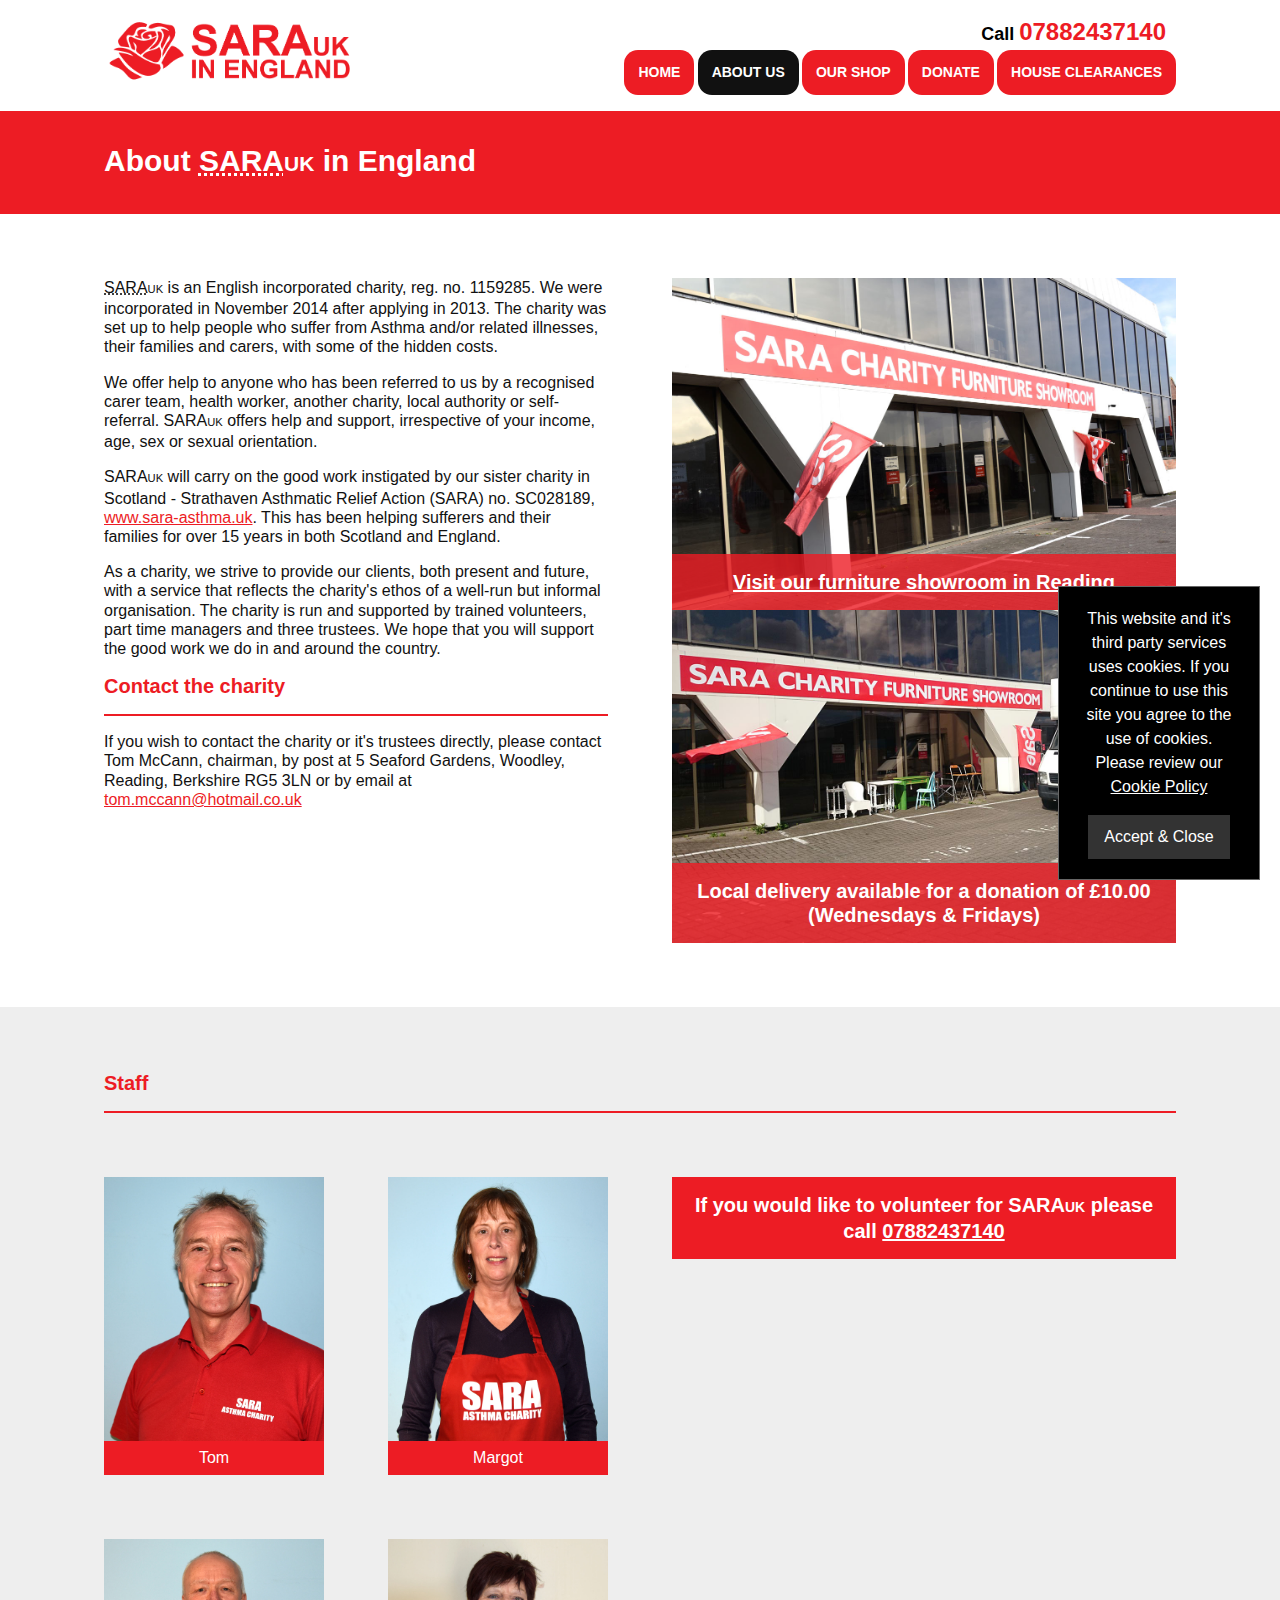
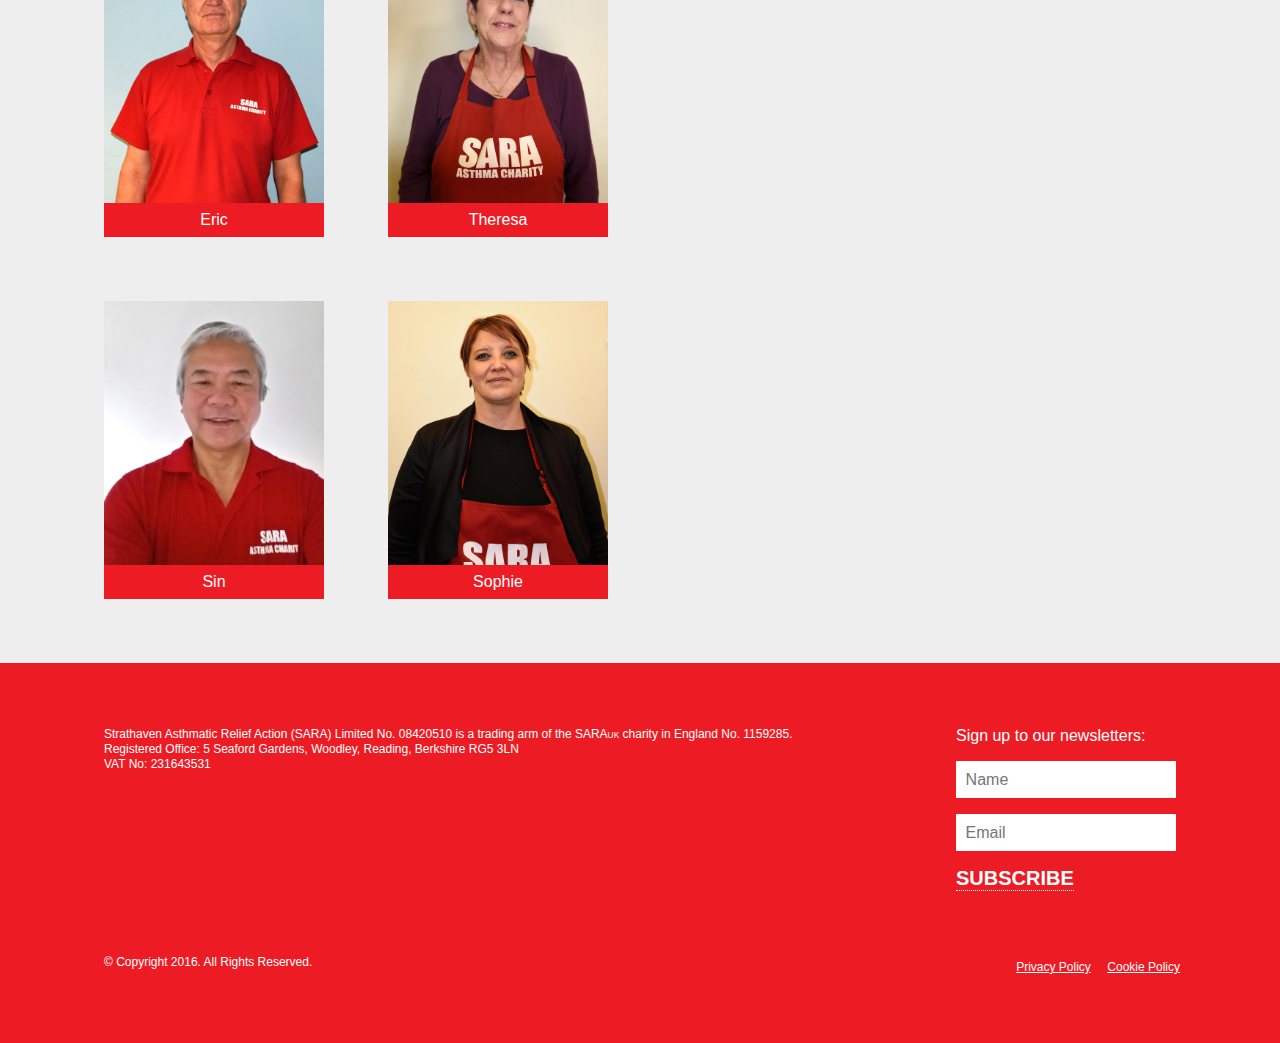
==== about-us.html @ bcd00500 "Adding old version of site" ====
<!DOCTYPE html>
<html lang="en-GB">
  <head>
    <meta charset="utf-8">
    <title>Helping Asthma sufferers and their families for over 15 years </title>
    <meta name="description" content="Visit our charity showroom in Reading. Contact Sara UK in England on 07882437140."/>
    <meta http-equiv="X-UA-Compatible" content="IE=edge,chrome=1">
    <meta name="viewport" content="width=device-width, initial-scale=1.0, maximum-scale=1.0, user-scalable=no">
    <meta name="mobile-web-app-capable" content="yes"><!--[if lte IE 9]><meta http-equiv="refresh" content="0;url=/error/upgradebrowser/"><![endif]-->
    <link rel="icon" href="/sources/images/sara-uk-in-england-favicon.ico">
    <link rel="shortcut" href="/sources/images//sources/images/sara-uk-england-icon-57x57.png">
    <link rel="apple-touch-icon-precomposed" sizes="114x114" href="/sources/images/sara-uk-england-icon-114x114.png">
    <link rel="apple-touch-icon-precomposed" sizes="72x72" href="/sources/images/sara-uk-england-icon-72x72.png">
    <link rel="apple-touch-icon-precomposed" href="/sources/images/sara-uk-england-icon-57x57.png">
    <link rel="stylesheet" href="/sources/css/styles.min.css">
  </head>
  <body id="about-us" class="horizontal fixed">
    <div id="detectDevice" hidden></div>
    <div id="cookieNotice"></div>
    <div id="hamburgerNavDimmer"></div>
    <div id="hamburgerNav">
      <nav>
        <ul>
          <li class="first"><a href="/" title="Home page">Home</a></li>
          <li><a href="/about-us.html" title="About Us page">About Us</a></li>
          <li><a href="/our-shop.html" title="Our Shop page">Our Shop</a></li>
          <li><a href="/donate.html" title="Donate page">Donate</a></li>
          <li><a href="/house-clearances.html" title="House Clearances page">House Clearances</a></li>
        </ul>
      </nav>
    </div>
    <div id="body">
      <div id="pageHeader" class="row">
        <header class="contain">
          <div id="logo" class="column margin-0 s-span-6 m-span-4 l-span-3 xl-span-3">
            <div class="content"><a href="/" title="Home page"><img src="/sources/images/sara-uk-england-logo.png" width="300" alt="SARA UK in England Logo"></a></div>
          </div>
          <div class="column margin-0 s-span-6 m-span-8 l-span-9 xl-span-9">
            <div class="content">
              <div id="contact">
                <div id="hamburger" class="icon s-show m-show l-hide xl-hide"></div><a id="tel" href="tel:+447882437140" onclick="ga('send', 'event', 'Click', Contact', 'Telephone', 'Header Icon');" title="Call 07882437140" class="icon s-show m-hide l-hide xl-hide"></a><span class="s-hide m-show l-show xl-show">Call <a href="tel:+447882437140" onclick="ga('send', 'event', 'Click', 'Contact', 'Telephone', 'Header Text');" title="Call 07882437140">07882437140</a></span>
              </div>
              <div id="mainNav" class="s-hide m-hide l-show xl-show">
                <div class="nav">
                  <ul>
                    <li class="first"><a href="/" title="Home page">Home</a></li>
                    <li><a href="/about-us.html" title="About Us page">About Us</a></li>
                    <li><a href="/our-shop.html" title="Our Shop page">Our Shop</a></li>
                    <li><a href="/donate.html" title="Donate page">Donate</a></li>
                    <li><a href="/house-clearances.html" title="House Clearances page">House Clearances</a></li>
                  </ul>
                </div>
              </div>
            </div>
          </div>
        </header>
      </div>
      <div id="page">
        <main>
          <div id="banner" class="row">
            <div class="contain">
              <div class="column margin-0">
                <div class="content">
                  <h1>About <abbr title="Strathaven Asthmatic Relief Action">SARA</abbr><span class="uk">UK</span> in England</h1>
                </div>
              </div>
            </div>
          </div>
          <div id="about" class="row">
            <div class="contain">
              <div class="column m-span-6 l-span-6 xl-span-6">
                <div class="content">
                  <p><abbr title="Strathaven Asthmatic Relief Action">SARA</abbr><span class="uk">UK</span> is an English incorporated charity, reg. no. 1159285. We were incorporated in November 2014 after applying in 2013. The charity was set up to help people who suffer from Asthma and/or related illnesses, their families and carers, with some of the hidden costs.
                    
                  </p>
                  <p>We offer help to anyone who has been referred to us by a recognised carer team, health worker, another charity, local authority or self-referral. SARA<span class="uk">UK</span> offers help and support, irrespective of your income, age, sex or sexual orientation. </p>
                  <p>SARA<span class="uk">UK</span> will carry on the good work instigated by our sister charity in Scotland - Strathaven Asthmatic Relief Action (SARA) no. SC028189, <a href="http://www.sara-asthma.uk/" onclick="ga('send', 'event', 'Click', 'Outbound', 'sara-asthma.uk');" title="Visit www.sara-asthma.uk" target="_blank">www.sara-asthma.uk</a>. This has been helping sufferers and their families for over 15 years in both Scotland and England.</p>
                  <p>As a charity, we strive to provide our clients, both present and future, with a service that reflects the charity's ethos of a well-run but informal organisation. The charity is run and supported by trained volunteers, part time managers and three trustees. We hope that you will support the good work we do in and around the country.</p>
                  <div class="margin-top">
                    <h2 class="h1">Contact the charity</h2>
                    <p>If you wish to contact the charity or it's trustees directly, please contact Tom McCann, chairman, by post at 5 Seaford Gardens, Woodley, Reading, Berkshire RG5 3LN or by email at <a href="mailto:tom.mccann@hotmail.co.uk" onclick="ga('send', 'event', 'Click', 'Contact', 'Email', 'About Us page');" title="Email tom.mccann@hotmail.co.uk">tom.mccann@hotmail.co.uk</a>
                      
                    </p>
                  </div>
                </div>
              </div>
              <div class="column m-span-6 l-span-6 xl-span-6">
                <div class="content">
                  <aside>
                    <div class="aspect-ratio-6x4"><img src="/sources/images/front-of-bennet-road-furniture-showroom.jpg" alt="Front of Bennet Road Furniture Showroom">
                      <div class="box overlay-bottom">
                        <h1 class="center"><a href="/our-shop.html#bennet-road" title="Bennet Road Furniture Showroom">Visit our furniture showroom in Reading</a></h1>
                      </div>
                    </div>
                  </aside>
                  <aside>
                    <div class="aspect-ratio-6x4"><img src="/sources/images/van.jpg" alt="SARA Delivery Van">
                      <div class="box overlay-bottom">
                        <h1 class="center">Local delivery available for a donation of £10.00 (Wednesdays &amp; Fridays)</h1>
                      </div>
                    </div>
                  </aside>
                </div>
              </div>
            </div>
          </div>
          <section>
            <div id="staff" class="row">
              <div class="contain">
                <div class="column">
                  <div class="content">
                    <h1>Staff</h1>
                  </div>
                </div>
                <div class="column m-span-6 l-span-6 xl-span-6 margin-0">
                  <div class="column m-span-6 l-span-6 xl-span-6">
                    <div class="content">
                      <figure><img src="/sources/images/tom.jpg" alt="Tom">
                        <figcaption>Tom</figcaption>
                      </figure>
                    </div>
                  </div>
                  <div class="column m-span-6 l-span-6 xl-span-6">
                    <div class="content">
                      <figure><img src="/sources/images/margot.jpg" alt="Margot">
                        <figcaption>Margot</figcaption>
                      </figure>
                    </div>
                  </div>
                  <div class="column m-span-6 l-span-6 xl-span-6">
                    <div class="content">
                      <figure><img src="/sources/images/eric.jpg" alt="Eric">
                        <figcaption>Eric</figcaption>
                      </figure>
                    </div>
                  </div>
                  <div class="column m-span-6 l-span-6 xl-span-6">
                    <div class="content">
                      <figure><img src="/sources/images/theresa.jpg" alt="Theresa">
                        <figcaption>Theresa</figcaption>
                      </figure>
                    </div>
                  </div>
                  <div class="column m-span-6 l-span-6 xl-span-6">
                    <div class="content">
                      <figure><img src="/sources/images/sin.jpg" alt="Sin">
                        <figcaption>Sin</figcaption>
                      </figure>
                    </div>
                  </div>
                  <div class="column m-span-6 l-span-6 xl-span-6">
                    <div class="content">
                      <figure><img src="/sources/images/sophie.jpg" alt="Sophie">
                        <figcaption>Sophie</figcaption>
                      </figure>
                    </div>
                  </div>
                </div>
                <div class="column m-span-6 l-span-6 xl-span-6 margin-0">
                  <div class="column">
                    <div class="content">
                      <aside class="box">
                        <h1 class="center">If you would like to volunteer for SARA<span class="uk">UK</span>  please call <a href="tel:+447882437140" onclick="ga('send', 'event', 'Click', 'Contact', 'Telephone', 'About Us page');" title="Call 07882437140">07882437140</a></h1>
                      </aside>
                    </div>
                  </div>
                </div>
              </div>
            </div>
          </section>
        </main>
      </div>
      <div id="pageFooter" class="row">
        <footer class="contain">
          <div id="company" class="column m-span-6 l-span-6 xl-span-9">
            <div class="content"><span class="p">Strathaven Asthmatic Relief Action (SARA) Limited No. 08420510 is a trading arm of the SARA<span class="uk">UK</span> charity in England No. 1159285. <br>Registered Office: 5 Seaford Gardens, Woodley, Reading, Berkshire RG5 3LN <br>VAT No: 231643531</span></div>
          </div>
          <div id="newsletter" class="column m-span-6 l-span-6 xl-span-3">
            <div class="content"><span class="heading">Sign up to our newsletters:</span>
              <form action="http://email-campaigns.joontide.com/t/i/s/kugir/" method="post" id="subForm">
                <input id="fieldName" name="cm-name" type="text" placeholder="Name">
                <input id="fieldEmail" name="cm-kugir-kugir" type="email" placeholder="Email" required>
                <button type="submit">Subscribe</button>
              </form>
            </div>
          </div>
          <div id="copyright" class="column m-span-6 l-span-6 xl-span-6">
            <div class="content">
              <p>&copy; Copyright 2016. All Rights Reserved.</p>
            </div>
          </div>
          <div id="terms" class="column m-span-6 l-span-6 xl-span-6">
            <div class="content">
              <ul class="inline-list">
                <li class="first"><a href="//www.iubenda.com/privacy-policy/7827876" onclick="ga('send', 'event', 'Click', 'Legal', 'Privacy Policy');" title="Privacy Policy" class="iubenda-nostyle no-brand iubenda-embed">Privacy Policy</a></li>
                <li><a href="//www.iubenda.com/privacy-policy/7827876/cookie-policy" onclick="ga('send', 'event', 'Click', 'Legal', 'Cookie Policy');" title="Cookie Policy" class="iubenda-nostyle no-brand iubenda-embed">Cookie Policy</a></li>
              </ul>
            </div>
          </div>
        </footer>
      </div>
    </div>
    <script>
      (function(i,s,o,g,r,a,m){i['GoogleAnalyticsObject']=r;i[r]=i[r]||function(){
      (i[r].q=i[r].q||[]).push(arguments)},i[r].l=1*new Date();a=s.createElement(o),
      m=s.getElementsByTagName(o)[0];a.async=1;a.src=g;m.parentNode.insertBefore(a,m)
      })(window,document,'script','//www.google-analytics.com/analytics.js','ga');
      
      ga('create', 'UA-75990628-1', 'auto');
      ga('send', 'pageview');
    </script>
    <script>
      var ppid = 7827876; (function (w,d) {var loader = function () {var s = d.createElement("script"), tag = d.getElementsByTagName("script")[0]; s.src = "//cdn.iubenda.com/iubenda.js"; tag.parentNode.insertBefore(s,tag);}; if(w.addEventListener){w.addEventListener("load", loader, false);}else if(w.attachEvent){w.attachEvent("onload", loader);}else{w.onload = loader;}})(window, document);
      
    </script>
    <script async src="/sources/js/core.min.js"></script>
  </body>
</html>
---- sources/css/styles.min.css ----
article,aside,details,figcaption,figure,footer,form,header,hgroup,img,main,nav,section,summary{display:block}a{display:inline-block}a img{border:0}figure{margin:0}img{height:auto;margin:0 auto;max-width:100%;-ms-interpolation-mode:bicubic}nav,.nav{box-sizing:border-box;-moz-box-sizing:border-box;-webkit-box-sizing:border-box}nav ul,.nav ul{list-style:none;margin:0;padding:0}nav a,.nav a{display:block;user-select:none;-o-user-select:none;-ms-user-select:none;-moz-user-select:none;-webkit-user-select:none}nav a::selection,nav a::-moz-selection,.nav a::selection,.nav a::-moz-selection{background:transparent}video{display:none}html{font-size:14px;overflow-x:hidden;width:100%;text-size-adjust:100%;-moz-text-size-adjust:100%;-webkit-text-size-adjust:100%;zoom:1;-moz-zoom:1;-webkit-zoom:1}html.hamburger-active{overflow-y:hidden}body{width:100%;margin:0}#detectDevice{display:none;width:0}#cookieNotice{bottom:-100%;border:solid 1px #666;display:none;position:fixed;right:20px;width:160px;padding:20px;color:#FFF;text-align:center;background-color:#000;z-index:100000;transition:bottom .6s ease-in-out;-o-transition:bottom .6s ease-in-out;-moz-transition:bottom .6s ease-in-out;-webkit-transition:bottom .6s ease-in-out}#cookieNotice p{color:#fff;font-family:Arial,Helvetica Neue,Helvetica,sans-serif;font-size:1rem;line-height:1.5rem;margin:0;padding:0}#cookieNotice a{color:#fff}#cookieNotice #closeButton{background-color:#333;border:0;border-radius:0;-moz-border-radius:0;-webkit-border-radius:0;color:#fff;cursor:pointer;font-family:Arial,Helvetica Neue,Helvetica,sans-serif;font-size:1rem;font-weight:100;margin:1em 0 0;padding:.8em 1em;text-transform:inherit}#cookieNotice #closeCookieNotice:hover{background-color:#555}#cookieNotice.show{display:block}#cookieNotice.active{bottom:20px}#hamburgerNavDimmer{background-color:#000;cursor:pointer;display:none;opacity:0;position:fixed;transition:opacity .4s ease-in-out 0s;-o-transition:opacity .4s ease-in-out 0s;-moz-transition:opacity .4s ease-in-out 0s;-webkit-transition:opacity .4s ease-in-out 0s;z-index:99950}#hamburgerNavDimmer.show{display:block}#hamburgerNavDimmer.active{opacity:.8}#hamburgerNav{box-sizing:border-box;-moz-box-sizing:border-box;-webkit-box-sizing:border-box;display:none;height:80%;right:-100%;overflow:hidden;position:fixed;top:10%;transition:right .4s ease-in-out 0s;-o-transition:right .4s ease-in-out 0s;-moz-transition:right .4s ease-in-out 0s;-webkit-transition:right .4s ease-in-out 0s;width:80%;z-index:99960}#hamburgerNav nav,#hamburgerNav .nav{position:relative;width:100%;height:100%;margin:0;padding:0;display:block;overflow-x:hidden;overflow-y:auto}#hamburgerNav nav ul,#hamburgerNav .nav ul{position:relative;display:block;margin:0;padding:0}#hamburgerNav nav ul ul,#hamburgerNav .nav ul ul{display:none}#hamburgerNav nav li,#hamburgerNav .nav li{display:block;position:relative;width:100%;margin:0;padding:0;list-style:none}#hamburgerNav nav a,#hamburgerNav .nav a{position:relative;margin:0;padding:1rem 2rem;line-height:1.2em;text-decoration:none}#hamburgerNav nav .parent>a,#hamburgerNav .nav .parent>a{padding-right:50px}#hamburgerNav nav .expand-button,#hamburgerNav .nav .expand-button{background-attachment:scroll;background-image:url(../images/ui-icons.png);background-position:-40px 0;background-repeat:no-repeat;background-size:auto 40px;-o-background-size:auto 40px;-moz-background-size:auto 40px;-webkit-background-size:auto 40px;height:100%;position:absolute;right:0;top:0;width:40px}#hamburgerNav nav .expand>ul,#hamburgerNav .nav .expand>ul{display:block}#hamburgerNav nav .expand>a>.expand-button,#hamburgerNav .nav .expand>a>.expand-button{background-position:-80px 0}#hamburgerNav nav>ul>li>a,#hamburgerNav .nav>ul>li>a{padding-left:20px}#hamburgerNav nav>ul>li>ul>li>a,#hamburgerNav .nav>ul>li>ul>li>a{padding-left:50px}#hamburgerNav nav>ul>li>ul>li>ul>li>a,#hamburgerNav .nav>ul>li>ul>li>ul>li>a{padding-left:80px}#hamburgerNav nav>ul>li>ul>li>ul>li>ul>li>a,#hamburgerNav .nav>ul>li>ul>li>ul>li>ul>li>a{padding-left:100px}#hamburgerNav.show{display:block}#hamburgerNav.active{right:10%}#body{position:relative}#mainNav{z-index:1000}#mainNav ul{display:block}#mainNav ul ul{display:none;position:absolute}#mainNav ul ul a{text-align:left;white-space:nowrap}#mainNav li{display:block;position:relative;list-style:none}#mainNav li:hover>ul{display:block}#mainNav a{text-decoration:none}.horizontal #mainNav nav>ul ul,.horizontal #mainNav .nav>ul ul{top:100%;left:0}.horizontal #mainNav nav>ul>li,.horizontal #mainNav .nav>ul>li{display:block;float:left}.horizontal #mainNav ul ul ul{top:0;left:100%}.vertical #mainNav{height:100%;left:0;position:fixed;top:0}.vertical #mainNav ul ul{top:0;left:100%}#page{position:relative}.row{box-sizing:border-box;-moz-box-sizing:border-box;-webkit-box-sizing:border-box;position:relative;width:100%}.contain{box-sizing:border-box;-moz-box-sizing:border-box;-webkit-box-sizing:border-box;margin:0 auto}.fixed .contain{width:100%}.fluid .contain{max-width:1200px;width:100%}.contain:after{content:" ";display:table;clear:both}.column{box-sizing:border-box;-moz-box-sizing:border-box;-webkit-box-sizing:border-box;display:block;float:left;position:relative;width:100%}.column.inline{display:inline-block;float:none;margin-right:-4px;vertical-align:top}.content{box-sizing:border-box;-moz-box-sizing:border-box;-webkit-box-sizing:border-box}.center{text-align:center}.clearfix:after{content:" ";display:table;clear:both}.cover,#hamburgerNavDimmer,.aspect-ratio-4x3>video,.aspect-ratio-4x3>iframe,.aspect-ratio-4x3>img,.aspect-ratio-6x4>video,.aspect-ratio-6x4>iframe,.aspect-ratio-6x4>img,.aspect-ratio-16x9>video,.aspect-ratio-16x9>iframe,.aspect-ratio-16x9>img{top:0;right:0;bottom:0;left:0}.first-child,.content :first-child{margin-top:0}.last-child,.content :last-child{margin-bottom:0}.float-left{float:left}.float-right{float:right}.margin-0{margin:0!important}.inline-list,.block-list{list-style:none;margin:0;padding:0}.inline-list li{display:inline-block;margin-right:-4px}.block-list li{display:block}.aspect-ratio-4x3{padding-top:74%}.aspect-ratio-6x4{padding-top:66%}.aspect-ratio-16x9{padding-top:55%}.aspect-ratio-4x3,.aspect-ratio-6x4,.aspect-ratio-16x9{position:relative;width:100%}.aspect-ratio-4x3>video,.aspect-ratio-4x3>iframe,.aspect-ratio-4x3>img,.aspect-ratio-6x4>video,.aspect-ratio-6x4>iframe,.aspect-ratio-6x4>img,.aspect-ratio-16x9>video,.aspect-ratio-16x9>iframe,.aspect-ratio-16x9>img{position:absolute;width:100%;z-index:0}.overlay-bottom{box-sizing:border-box;-moz-box-sizing:border-box;-webkit-box-sizing:border-box;display:block;position:relative;width:100%;z-index:1}.stick-to-top.stuck{position:fixed;top:0}.icon{cursor:pointer;background-image:url(../images/ui-icons.png);background-repeat:no-repeat;background-attachment:scroll;background-size:auto 100%;-o-background-size:auto 100%;-moz-background-size:auto 100%;-webkit-background-size:auto 100%}.icon#tel{background-position:-96px 0}.icon#hamburger{background-position:0 0}@media(min-width:951px){.aspect-ratio-4x3>video,.aspect-ratio-4x3>iframe,.aspect-ratio-4x3>img,.aspect-ratio-6x4>video,.aspect-ratio-6x4>iframe,.aspect-ratio-6x4>img,.aspect-ratio-16x9>video,.aspect-ratio-16x9>iframe,.aspect-ratio-16x9>img{height:100%}.overlay-bottom{bottom:0;position:absolute}}@media(max-width:650px){.s-hide{display:none}.s-show{display:block}.s-span-2{width:16.66667%}.s-span-3{width:25%}.s-span-4{width:33.33333%}.s-span-5{width:41.66667%}.s-span-6{width:50%}.s-span-7{width:58.33333%}.s-span-8{width:66.66667%}.s-span-9{width:75%}.s-span-10{width:83.33333%}.s-span-11{width:91.66667%}}@media(min-width:651px) and (max-width:950px){html{font-size:14px}#detectDevice{width:1px}.fixed .contain{width:600px}.m-hide{display:none}.m-show{display:block}.m-span-2{width:16.66667%}.m-span-3{width:25%}.m-span-4{width:33.33333%}.m-span-5{width:41.66667%}.m-span-6{width:50%}.m-span-7{width:58.33333%}.m-span-8{width:66.66667%}.m-span-9{width:75%}.m-span-10{width:83.33333%}.m-span-11{width:91.66667%}.m-margin-0{margin:0!important}}@media(min-width:951px) and (max-width:1250px){html{font-size:14px}#detectDevice{width:2px}.fixed .contain{width:900px}.l-hide{display:none}.l-show{display:block}.l-span-2{width:16.66667%}.l-span-3{width:25%}.l-span-4{width:33.33333%}.l-span-5{width:41.66667%}.l-span-6{width:50%}.l-span-7{width:58.33333%}.l-span-8{width:66.66667%}.l-span-9{width:75%}.l-span-10{width:83.33333%}.l-span-11{width:91.66667%}.l-margin-0{margin:0!important}}@media(min-width:1251px){html{font-size:16px}#detectDevice{width:3px}.fixed .contain{width:1200px}.xl-hide{display:none}.xl-show{display:block}.xl-span-2{width:16.66667%}.xl-span-3{width:25%}.xl-span-4{width:33.33333%}.xl-span-5{width:41.66667%}.xl-span-6{width:50%}.xl-span-7{width:58.33333%}.xl-span-8{width:66.66667%}.xl-span-9{width:75%}.xl-span-10{width:83.33333%}.xl-span-11{width:91.66667%}.xl-margin-0{margin:0!important}}html{font-family:Arial,Helvetica Neue,Helvetica,sans-serif}.contain{padding:1rem}.column{margin:1rem 0}.content{margin:0 1rem}.margin-bottom{margin-bottom:1rem}.margin-top{margin-top:1rem}a{color:#ed1c24}button,.button{background-color:#ed1c24;border:0;border-radius:1em;-moz-border-radius:1em;-webkit-border-radius:1em;box-sizing:border-box;-moz-box-sizing:border-box;-webkit-box-sizing:border-box;color:#fff;cursor:pointer;display:inline-block;font-size:1.25rem;font-weight:600;padding:.6em .8em;text-align:center;text-decoration:none;text-transform:uppercase}button:hover,.button:hover{background-color:#a0090f;color:#fff}figcaption{background-color:#ed1c24;color:#fff;padding:.5rem;text-align:center}h1,.h1{border-bottom:solid 2px #ed1c24;color:#ed1c24;font-size:1.25rem;font-weight:700;line-height:1.2em;margin:0 0 1rem;padding:0 0 1rem}h2,.h2{color:#444;font-size:1.25rem;line-height:1.2em;margin:0 0 1rem;padding:0}h3{color:#444;font-size:1rem;line-height:1.2em;margin:0 0 1rem;padding:0}hr{border:solid 1px #ed1c24;height:0}input,textarea{background-color:#fff;border:0;box-sizing:border-box;-moz-box-sizing:border-box;-webkit-box-sizing:border-box;color:#111;display:block;font-size:16px;margin:0 0 1rem;padding:.6rem;width:100%}li{line-height:1.4em}li img{display:inline-block;margin-right:.5rem}nav a,.nav a{background-color:#ed1c24;border-radius:1em;-moz-border-radius:1em;-webkit-border-radius:1em;color:#fff;font-family:Arial,Helvetica Neue,Helvetica,sans-serif;font-size:14px;font-weight:700;line-height:1.2em;padding:1em;text-transform:uppercase}nav a:hover,.nav a:hover{background-color:#a0090f}nav a.active,.nav a.active{background-color:#111}p,.p{color:#111;font-size:1rem;line-height:1.2em;margin:0 0 1rem;padding:0}.p{display:inline-block}strong{color:#444}.box{background-color:#ed1c24;padding:1rem}.box h1,.box a{color:#fff}.box h1{border:0;padding:0}.map{background-color:#4d6a79}.uk{font-size:.7em}#hamburgerNav nav{background-color:#fff;border-radius:24px;-moz-border-radius:24px;-webkit-border-radius:24px;padding:1em}#hamburgerNav nav li{margin-bottom:.2em}#hamburgerNav nav a{font-size:16px}#pageHeader{background-color:#fff}#pageHeader .contain{padding-bottom:1rem;padding-top:1rem}#pageHeader .contain .content{margin-bottom:0;margin-top:0}#pageHeader #logo a{display:block}#pageHeader #logo .content{margin-right:0}#pageHeader #contact{display:block;float:right;width:100%}#pageHeader #contact span{float:right;font-size:1.125rem;font-weight:700;line-height:32px;margin-right:10px}#pageHeader #contact span a{font-size:1.5rem;font-weight:700;text-decoration:none}#pageHeader #contact .icon{background-color:#ed1c24;border-radius:4px;-moz-border-radius:4px;-webkit-border-radius:4px;float:right;height:32px;margin-left:5px;width:32px}#pageHeader #mainNav .content{margin-left:0}#pageHeader #mainNav nav,#pageHeader #mainNav .nav{float:right}#pageHeader #mainNav li{margin-left:.2em}#pageHeader #mainNav li.first{margin-left:0}#pageFooter{background-color:#ed1c24}#pageFooter p,#pageFooter .p,#pageFooter a{color:#fff;font-size:12px}#pageFooter #company{margin-bottom:1rem}#pageFooter #newsletter .heading{color:#fff;display:inline-block;font-size:1rem;margin-bottom:1rem}#pageFooter #newsletter button{background-color:transparent;border-bottom:dotted 1px #fff;border-radius:0;-moz-border-radius:0;-webkit-border-radius:0;padding:0;text-align:left}#pageFooter #newsletter button:hover{border-bottom:solid 1px #fff}#pageFooter #terms li{margin-left:1rem}#pageFooter #terms .first{margin-left:0}#banner{background-color:#ed1c24}#banner h1,#banner p{color:#fff}#banner h1{border:0;padding:0;font-size:1.875rem}#home #banner h1{margin-top:1rem;text-align:center}#home #banner img{opacity:.5}#home #promote{background-color:#eee}#about-us #staff{background-color:#eee}#our-shops .r{display:none}#our-shops #delivery .content{background-color:#a0090f;padding:1rem}#our-shops #delivery h1{font-size:14px;text-align:center}#our-shops #delivery .row .row{background-color:#eee}#donations .donate-items{margin-bottom:1rem}#donations .donate-items .content{margin-bottom:0}@media(min-width:651px){#pageFooter #terms .inline-list{float:right}}@media(min-width:951px){.contain{padding:2rem}.column{margin:2rem 0}.content{margin:0 2rem}.box.overlay-bottom{background-color:rgba(237,28,36,.8)}#home #banner h1,#home #banner p{text-align:left}#our-shops #banner .r{display:inline-block}}
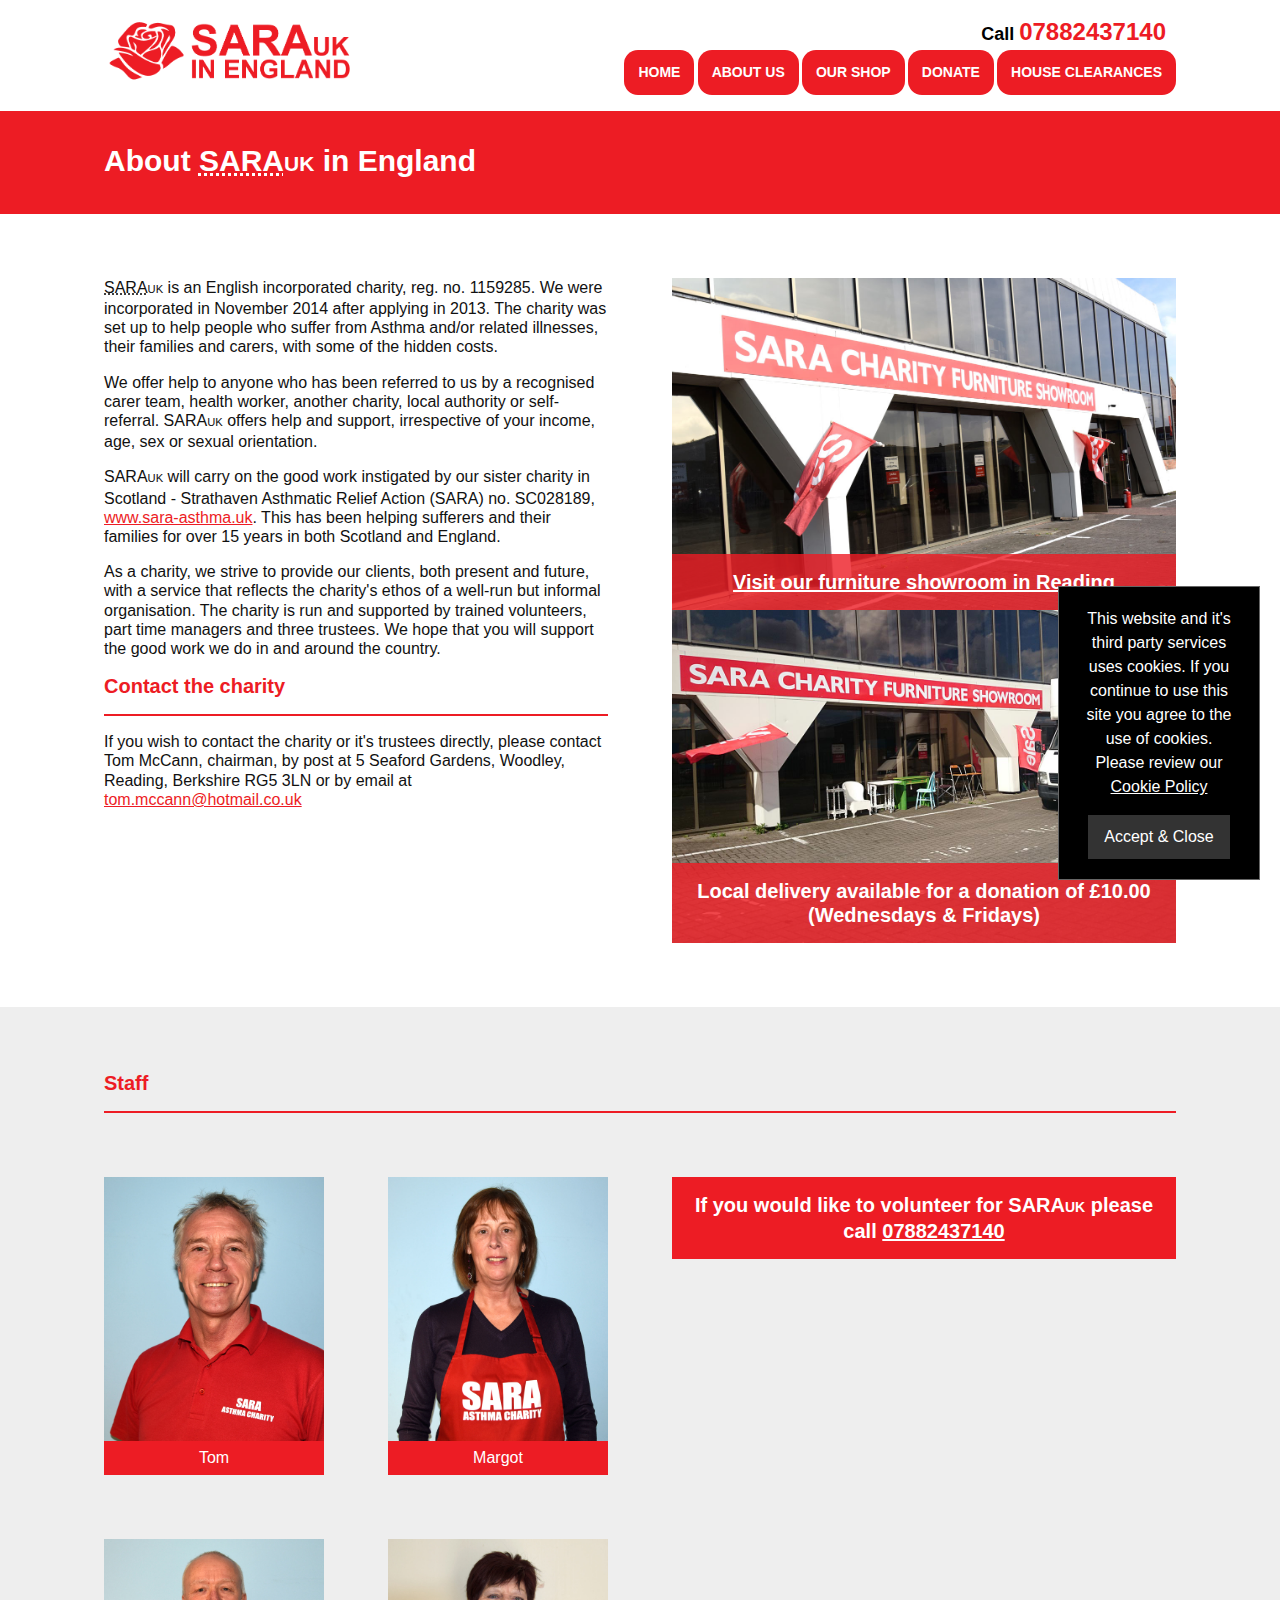
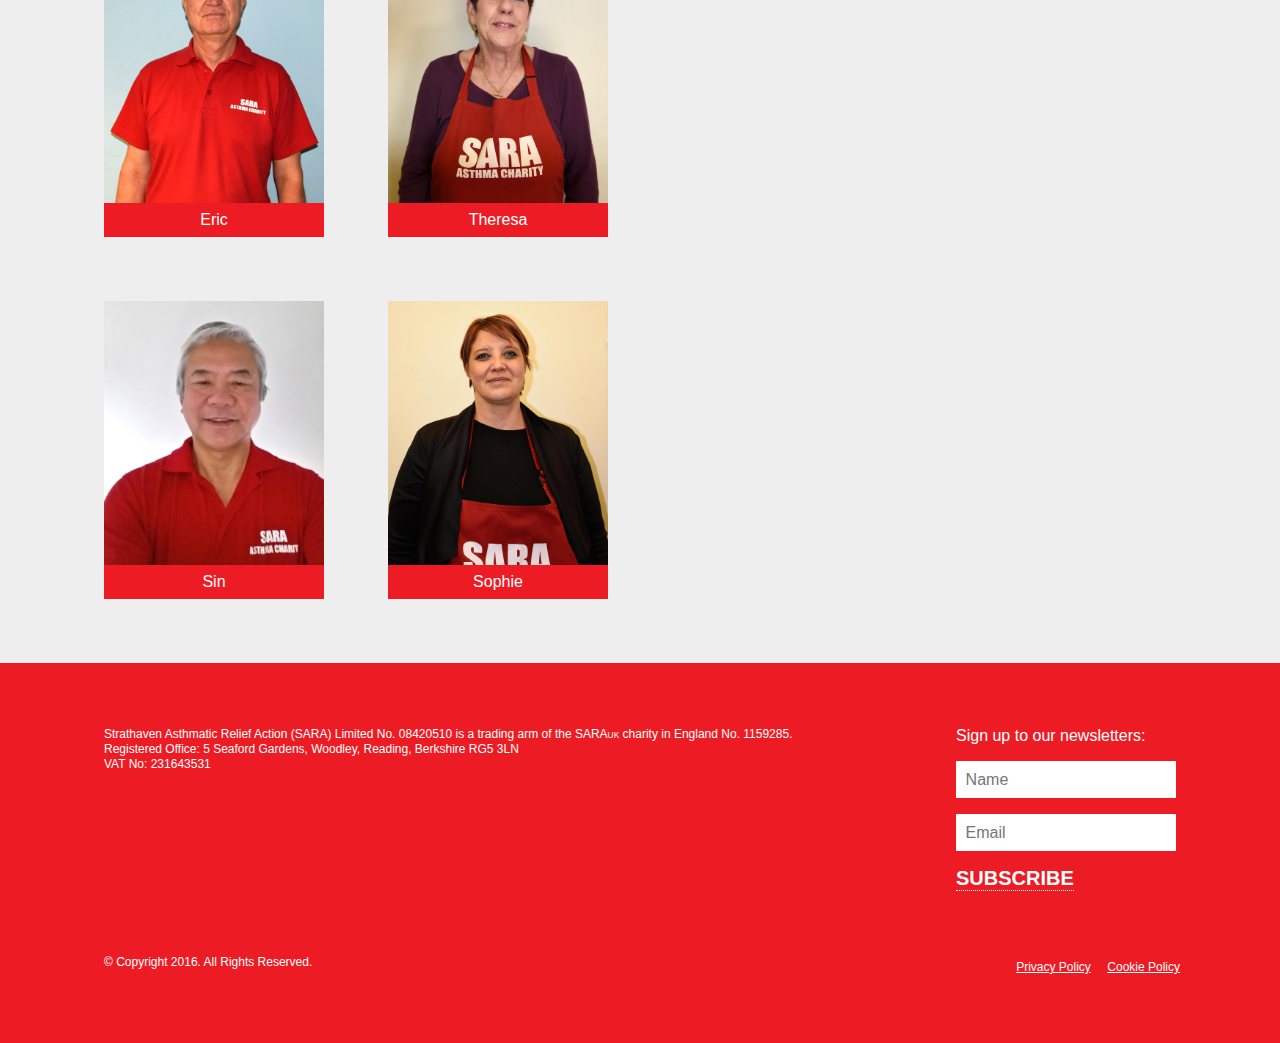
==== commit 9de9c955: "Fixed relative links" ====
--- a/about-us.html
+++ b/about-us.html
@@ -1,218 +1,287 @@
 <!DOCTYPE html>
 <html lang="en-GB">
-  <head>
+<head>
     <meta charset="utf-8">
     <title>Helping Asthma sufferers and their families for over 15 years </title>
-    <meta name="description" content="Visit our charity showroom in Reading. Contact Sara UK in England on 07882437140."/>
+    <meta name="description" content="#{content}"/>
     <meta http-equiv="X-UA-Compatible" content="IE=edge,chrome=1">
     <meta name="viewport" content="width=device-width, initial-scale=1.0, maximum-scale=1.0, user-scalable=no">
-    <meta name="mobile-web-app-capable" content="yes"><!--[if lte IE 9]><meta http-equiv="refresh" content="0;url=/error/upgradebrowser/"><![endif]-->
-    <link rel="icon" href="/sources/images/sara-uk-in-england-favicon.ico">
-    <link rel="shortcut" href="/sources/images//sources/images/sara-uk-england-icon-57x57.png">
-    <link rel="apple-touch-icon-precomposed" sizes="114x114" href="/sources/images/sara-uk-england-icon-114x114.png">
-    <link rel="apple-touch-icon-precomposed" sizes="72x72" href="/sources/images/sara-uk-england-icon-72x72.png">
-    <link rel="apple-touch-icon-precomposed" href="/sources/images/sara-uk-england-icon-57x57.png">
-    <link rel="stylesheet" href="/sources/css/styles.min.css">
-  </head>
-  <body id="about-us" class="horizontal fixed">
-    <div id="detectDevice" hidden></div>
-    <div id="cookieNotice"></div>
-    <div id="hamburgerNavDimmer"></div>
-    <div id="hamburgerNav">
-      <nav>
+    <meta name="mobile-web-app-capable" content="yes">
+    <!--[if lte IE 9]>
+    <meta http-equiv="refresh" content="0;url=/error/upgradebrowser/"><![endif]-->
+    <link rel="icon" href="./sara-uk-in-england-favicon.ico">
+    <link rel="shortcut" href="./sara-uk-england-icon-57x57.png">
+    <link rel="apple-touch-icon-precomposed" sizes="114x114" href="./sara-uk-england-icon-114x114.png">
+    <link rel="apple-touch-icon-precomposed" sizes="72x72" href="./sara-uk-england-icon-72x72.png">
+    <link rel="apple-touch-icon-precomposed" href="./sara-uk-england-icon-57x57.png">
+    <link rel="stylesheet" href="./sources/css/styles.min.css">
+</head>
+<body class="horizontal fixed" id="about-us">
+<div id="detectDevice" hidden></div>
+<div id="cookieNotice"></div>
+<div id="hamburgerNavDimmer"></div>
+<div id="hamburgerNav">
+    <nav>
         <ul>
-          <li class="first"><a href="/" title="Home page">Home</a></li>
-          <li><a href="/about-us.html" title="About Us page">About Us</a></li>
-          <li><a href="/our-shop.html" title="Our Shop page">Our Shop</a></li>
-          <li><a href="/donate.html" title="Donate page">Donate</a></li>
-          <li><a href="/house-clearances.html" title="House Clearances page">House Clearances</a></li>
+            <li class="first"><a href="./" title="Home page">Home</a></li>
+            <li><a href="./about-us.html" title="About Us page">About Us</a></li>
+            <li><a href="./our-shop.html" title="Our Shop page">Our Shop</a></li>
+            <li><a href="./donate.html" title="Donate page">Donate</a></li>
+            <li><a href="./house-clearances.html" title="House Clearances page">House Clearances</a></li>
         </ul>
-      </nav>
+    </nav>
+</div>
+<div id="body">
+    <div class="row" id="pageHeader">
+        <header class="contain">
+            <div class="column margin-0 s-span-6 m-span-4 l-span-3 xl-span-3" id="logo">
+                <div class="content"><a href="./" title="Home page"><img src="./sources/images/sara-uk-england-logo.png"
+                                                                         width="300" alt="SARA UK in England Logo"></a>
+                </div>
+            </div>
+            <div class="column margin-0 s-span-6 m-span-8 l-span-9 xl-span-9">
+                <div class="content">
+                    <div id="contact">
+                        <div class="icon s-show m-show l-hide xl-hide" id="hamburger"></div>
+                        <a class="icon s-show m-hide l-hide xl-hide" id="tel" href="tel:+447882437140"
+                           onclick="ga('send', 'event', 'Click', Contact', 'Telephone', 'Header Icon');"
+                           title="Call 07882437140"></a><span class="s-hide m-show l-show xl-show">Call <a
+                            href="tel:+447882437140"
+                            onclick="ga('send', 'event', 'Click', 'Contact', 'Telephone', 'Header Text');"
+                            title="Call 07882437140">07882437140</a></span>
+                    </div>
+                    <div class="s-hide m-hide l-show xl-show" id="mainNav">
+                        <div class="nav">
+                            <ul>
+                                <li class="first"><a href="./" title="Home page">Home</a></li>
+                                <li><a href="./about-us.html" title="About Us page">About Us</a></li>
+                                <li><a href="./our-shop.html" title="Our Shop page">Our Shop</a></li>
+                                <li><a href="./donate.html" title="Donate page">Donate</a></li>
+                                <li><a href="./house-clearances.html" title="House Clearances page">House Clearances</a>
+                                </li>
+                            </ul>
+                        </div>
+                    </div>
+                </div>
+            </div>
+        </header>
     </div>
-    <div id="body">
-      <div id="pageHeader" class="row">
-        <header class="contain">
-          <div id="logo" class="column margin-0 s-span-6 m-span-4 l-span-3 xl-span-3">
-            <div class="content"><a href="/" title="Home page"><img src="/sources/images/sara-uk-england-logo.png" width="300" alt="SARA UK in England Logo"></a></div>
-          </div>
-          <div class="column margin-0 s-span-6 m-span-8 l-span-9 xl-span-9">
-            <div class="content">
-              <div id="contact">
-                <div id="hamburger" class="icon s-show m-show l-hide xl-hide"></div><a id="tel" href="tel:+447882437140" onclick="ga('send', 'event', 'Click', Contact', 'Telephone', 'Header Icon');" title="Call 07882437140" class="icon s-show m-hide l-hide xl-hide"></a><span class="s-hide m-show l-show xl-show">Call <a href="tel:+447882437140" onclick="ga('send', 'event', 'Click', 'Contact', 'Telephone', 'Header Text');" title="Call 07882437140">07882437140</a></span>
-              </div>
-              <div id="mainNav" class="s-hide m-hide l-show xl-show">
-                <div class="nav">
-                  <ul>
-                    <li class="first"><a href="/" title="Home page">Home</a></li>
-                    <li><a href="/about-us.html" title="About Us page">About Us</a></li>
-                    <li><a href="/our-shop.html" title="Our Shop page">Our Shop</a></li>
-                    <li><a href="/donate.html" title="Donate page">Donate</a></li>
-                    <li><a href="/house-clearances.html" title="House Clearances page">House Clearances</a></li>
-                  </ul>
-                </div>
-              </div>
-            </div>
-          </div>
-        </header>
-      </div>
-      <div id="page">
+    <div id="page">
         <main>
-          <div id="banner" class="row">
-            <div class="contain">
-              <div class="column margin-0">
+            <div class="row" id="banner">
+                <div class="contain">
+                    <div class="column margin-0">
+                        <div class="content">
+                            <h1>About <abbr title="Strathaven Asthmatic Relief Action">SARA</abbr><span
+                                    class="uk">UK</span> in England</h1>
+                        </div>
+                    </div>
+                </div>
+            </div>
+            <div class="row" id="about">
+                <div class="contain">
+                    <div class="column m-span-6 l-span-6 xl-span-6">
+                        <div class="content">
+                            <p><abbr title="Strathaven Asthmatic Relief Action">SARA</abbr><span class="uk">UK</span> is
+                                an English incorporated charity, reg. no. 1159285. We were incorporated in November 2014
+                                after applying in 2013. The charity was set up to help people who suffer from Asthma
+                                and/or related illnesses, their families and carers, with some of the hidden costs.
+
+                            </p>
+                            <p>We offer help to anyone who has been referred to us by a recognised carer team, health
+                                worker, another charity, local authority or self-referral. SARA<span
+                                        class="uk">UK</span> offers help and support, irrespective of your income, age,
+                                sex or sexual orientation. </p>
+                            <p>SARA<span class="uk">UK</span> will carry on the good work instigated by our sister
+                                charity in Scotland - Strathaven Asthmatic Relief Action (SARA) no. SC028189, <a
+                                        href="http://www.sara-asthma.uk/"
+                                        onclick="ga('send', 'event', 'Click', 'Outbound', 'sara-asthma.uk');"
+                                        title="Visit www.sara-asthma.uk" target="_blank">www.sara-asthma.uk</a>. This
+                                has been helping sufferers and their families for over 15 years in both Scotland and
+                                England.</p>
+                            <p>As a charity, we strive to provide our clients, both present and future, with a service
+                                that reflects the charity's ethos of a well-run but informal organisation. The charity
+                                is run and supported by trained volunteers, part time managers and three trustees. We
+                                hope that you will support the good work we do in and around the country.</p>
+                            <div class="margin-top">
+                                <h2 class="h1">Contact the charity</h2>
+                                <p>If you wish to contact the charity or it's trustees directly, please contact Tom
+                                    McCann, chairman, by post at 5 Seaford Gardens, Woodley, Reading, Berkshire RG5 3LN
+                                    or by email at <a href="mailto:tom.mccann@hotmail.co.uk"
+                                                      onclick="ga('send', 'event', 'Click', 'Contact', 'Email', 'About Us page');"
+                                                      title="Email tom.mccann@hotmail.co.uk">tom.mccann@hotmail.co.uk</a>
+
+                                </p>
+                            </div>
+                        </div>
+                    </div>
+                    <div class="column m-span-6 l-span-6 xl-span-6">
+                        <div class="content">
+                            <aside>
+                                <div class="aspect-ratio-6x4"><img
+                                        src="./sources/images/front-of-bennet-road-furniture-showroom.jpg"
+                                        alt="Front of Bennet Road Furniture Showroom">
+                                    <div class="box overlay-bottom">
+                                        <h1 class="center"><a href="./our-shop.html#bennet-road"
+                                                              title="Bennet Road Furniture Showroom">Visit our furniture
+                                            showroom in Reading</a></h1>
+                                    </div>
+                                </div>
+                            </aside>
+                            <aside>
+                                <div class="aspect-ratio-6x4"><img src="./sources/images/van.jpg"
+                                                                   alt="SARA Delivery Van">
+                                    <div class="box overlay-bottom">
+                                        <h1 class="center">Local delivery available for a donation of £10.00 (Wednesdays
+                                            &amp; Fridays)</h1>
+                                    </div>
+                                </div>
+                            </aside>
+                        </div>
+                    </div>
+                </div>
+            </div>
+            <section>
+                <div class="row" id="staff">
+                    <div class="contain">
+                        <div class="column">
+                            <div class="content">
+                                <h1>Staff</h1>
+                            </div>
+                        </div>
+                        <div class="column m-span-6 l-span-6 xl-span-6 margin-0">
+                            <div class="column m-span-6 l-span-6 xl-span-6">
+                                <div class="content">
+                                    <figure><img src="./sources/images/tom.jpg" alt="Tom">
+                                        <figcaption>Tom</figcaption>
+                                    </figure>
+                                </div>
+                            </div>
+                            <div class="column m-span-6 l-span-6 xl-span-6">
+                                <div class="content">
+                                    <figure><img src="./sources/images/margot.jpg" alt="Margot">
+                                        <figcaption>Margot</figcaption>
+                                    </figure>
+                                </div>
+                            </div>
+                            <div class="column m-span-6 l-span-6 xl-span-6">
+                                <div class="content">
+                                    <figure><img src="./sources/images/eric.jpg" alt="Eric">
+                                        <figcaption>Eric</figcaption>
+                                    </figure>
+                                </div>
+                            </div>
+                            <div class="column m-span-6 l-span-6 xl-span-6">
+                                <div class="content">
+                                    <figure><img src="./sources/images/theresa.jpg" alt="Theresa">
+                                        <figcaption>Theresa</figcaption>
+                                    </figure>
+                                </div>
+                            </div>
+                            <div class="column m-span-6 l-span-6 xl-span-6">
+                                <div class="content">
+                                    <figure><img src="./sources/images/sin.jpg" alt="Sin">
+                                        <figcaption>Sin</figcaption>
+                                    </figure>
+                                </div>
+                            </div>
+                            <div class="column m-span-6 l-span-6 xl-span-6">
+                                <div class="content">
+                                    <figure><img src="./sources/images/sophie.jpg" alt="Sophie">
+                                        <figcaption>Sophie</figcaption>
+                                    </figure>
+                                </div>
+                            </div>
+                        </div>
+                        <div class="column m-span-6 l-span-6 xl-span-6 margin-0">
+                            <div class="column">
+                                <div class="content">
+                                    <aside class="box">
+                                        <h1 class="center">If you would like to volunteer for SARA<span
+                                                class="uk">UK</span> please call <a href="tel:+447882437140"
+                                                                                    onclick="ga('send', 'event', 'Click', 'Contact', 'Telephone', 'About Us page');"
+                                                                                    title="Call 07882437140">07882437140</a>
+                                        </h1>
+                                    </aside>
+                                </div>
+                            </div>
+                        </div>
+                    </div>
+                </div>
+            </section>
+        </main>
+    </div>
+    <div class="row" id="pageFooter">
+        <footer class="contain">
+            <div class="column m-span-6 l-span-6 xl-span-9" id="company">
+                <div class="content"><span class="p">Strathaven Asthmatic Relief Action (SARA) Limited No. 08420510 is a trading arm of the SARA<span
+                        class="uk">UK</span> charity in England No. 1159285. <br>Registered Office: 5 Seaford Gardens, Woodley, Reading, Berkshire RG5 3LN <br>VAT No: 231643531</span>
+                </div>
+            </div>
+            <div class="column m-span-6 l-span-6 xl-span-3" id="newsletter">
+                <div class="content"><span class="heading">Sign up to our newsletters:</span>
+                    <form action="http://email-campaigns.joontide.com/t/i/s/kugir/" method="post" id="subForm">
+                        <input id="fieldName" name="cm-name" type="text" placeholder="Name">
+                        <input id="fieldEmail" name="cm-kugir-kugir" type="email" placeholder="Email" required>
+                        <button type="submit">Subscribe</button>
+                    </form>
+                </div>
+            </div>
+            <div class="column m-span-6 l-span-6 xl-span-6" id="copyright">
                 <div class="content">
-                  <h1>About <abbr title="Strathaven Asthmatic Relief Action">SARA</abbr><span class="uk">UK</span> in England</h1>
-                </div>
-              </div>
-            </div>
-          </div>
-          <div id="about" class="row">
-            <div class="contain">
-              <div class="column m-span-6 l-span-6 xl-span-6">
+                    <p>&copy; Copyright 2016. All Rights Reserved.</p>
+                </div>
+            </div>
+            <div class="column m-span-6 l-span-6 xl-span-6" id="terms">
                 <div class="content">
-                  <p><abbr title="Strathaven Asthmatic Relief Action">SARA</abbr><span class="uk">UK</span> is an English incorporated charity, reg. no. 1159285. We were incorporated in November 2014 after applying in 2013. The charity was set up to help people who suffer from Asthma and/or related illnesses, their families and carers, with some of the hidden costs.
-                    
-                  </p>
-                  <p>We offer help to anyone who has been referred to us by a recognised carer team, health worker, another charity, local authority or self-referral. SARA<span class="uk">UK</span> offers help and support, irrespective of your income, age, sex or sexual orientation. </p>
-                  <p>SARA<span class="uk">UK</span> will carry on the good work instigated by our sister charity in Scotland - Strathaven Asthmatic Relief Action (SARA) no. SC028189, <a href="http://www.sara-asthma.uk/" onclick="ga('send', 'event', 'Click', 'Outbound', 'sara-asthma.uk');" title="Visit www.sara-asthma.uk" target="_blank">www.sara-asthma.uk</a>. This has been helping sufferers and their families for over 15 years in both Scotland and England.</p>
-                  <p>As a charity, we strive to provide our clients, both present and future, with a service that reflects the charity's ethos of a well-run but informal organisation. The charity is run and supported by trained volunteers, part time managers and three trustees. We hope that you will support the good work we do in and around the country.</p>
-                  <div class="margin-top">
-                    <h2 class="h1">Contact the charity</h2>
-                    <p>If you wish to contact the charity or it's trustees directly, please contact Tom McCann, chairman, by post at 5 Seaford Gardens, Woodley, Reading, Berkshire RG5 3LN or by email at <a href="mailto:tom.mccann@hotmail.co.uk" onclick="ga('send', 'event', 'Click', 'Contact', 'Email', 'About Us page');" title="Email tom.mccann@hotmail.co.uk">tom.mccann@hotmail.co.uk</a>
-                      
-                    </p>
-                  </div>
-                </div>
-              </div>
-              <div class="column m-span-6 l-span-6 xl-span-6">
-                <div class="content">
-                  <aside>
-                    <div class="aspect-ratio-6x4"><img src="/sources/images/front-of-bennet-road-furniture-showroom.jpg" alt="Front of Bennet Road Furniture Showroom">
-                      <div class="box overlay-bottom">
-                        <h1 class="center"><a href="/our-shop.html#bennet-road" title="Bennet Road Furniture Showroom">Visit our furniture showroom in Reading</a></h1>
-                      </div>
-                    </div>
-                  </aside>
-                  <aside>
-                    <div class="aspect-ratio-6x4"><img src="/sources/images/van.jpg" alt="SARA Delivery Van">
-                      <div class="box overlay-bottom">
-                        <h1 class="center">Local delivery available for a donation of £10.00 (Wednesdays &amp; Fridays)</h1>
-                      </div>
-                    </div>
-                  </aside>
-                </div>
-              </div>
-            </div>
-          </div>
-          <section>
-            <div id="staff" class="row">
-              <div class="contain">
-                <div class="column">
-                  <div class="content">
-                    <h1>Staff</h1>
-                  </div>
-                </div>
-                <div class="column m-span-6 l-span-6 xl-span-6 margin-0">
-                  <div class="column m-span-6 l-span-6 xl-span-6">
-                    <div class="content">
-                      <figure><img src="/sources/images/tom.jpg" alt="Tom">
-                        <figcaption>Tom</figcaption>
-                      </figure>
-                    </div>
-                  </div>
-                  <div class="column m-span-6 l-span-6 xl-span-6">
-                    <div class="content">
-                      <figure><img src="/sources/images/margot.jpg" alt="Margot">
-                        <figcaption>Margot</figcaption>
-                      </figure>
-                    </div>
-                  </div>
-                  <div class="column m-span-6 l-span-6 xl-span-6">
-                    <div class="content">
-                      <figure><img src="/sources/images/eric.jpg" alt="Eric">
-                        <figcaption>Eric</figcaption>
-                      </figure>
-                    </div>
-                  </div>
-                  <div class="column m-span-6 l-span-6 xl-span-6">
-                    <div class="content">
-                      <figure><img src="/sources/images/theresa.jpg" alt="Theresa">
-                        <figcaption>Theresa</figcaption>
-                      </figure>
-                    </div>
-                  </div>
-                  <div class="column m-span-6 l-span-6 xl-span-6">
-                    <div class="content">
-                      <figure><img src="/sources/images/sin.jpg" alt="Sin">
-                        <figcaption>Sin</figcaption>
-                      </figure>
-                    </div>
-                  </div>
-                  <div class="column m-span-6 l-span-6 xl-span-6">
-                    <div class="content">
-                      <figure><img src="/sources/images/sophie.jpg" alt="Sophie">
-                        <figcaption>Sophie</figcaption>
-                      </figure>
-                    </div>
-                  </div>
-                </div>
-                <div class="column m-span-6 l-span-6 xl-span-6 margin-0">
-                  <div class="column">
-                    <div class="content">
-                      <aside class="box">
-                        <h1 class="center">If you would like to volunteer for SARA<span class="uk">UK</span>  please call <a href="tel:+447882437140" onclick="ga('send', 'event', 'Click', 'Contact', 'Telephone', 'About Us page');" title="Call 07882437140">07882437140</a></h1>
-                      </aside>
-                    </div>
-                  </div>
-                </div>
-              </div>
-            </div>
-          </section>
-        </main>
-      </div>
-      <div id="pageFooter" class="row">
-        <footer class="contain">
-          <div id="company" class="column m-span-6 l-span-6 xl-span-9">
-            <div class="content"><span class="p">Strathaven Asthmatic Relief Action (SARA) Limited No. 08420510 is a trading arm of the SARA<span class="uk">UK</span> charity in England No. 1159285. <br>Registered Office: 5 Seaford Gardens, Woodley, Reading, Berkshire RG5 3LN <br>VAT No: 231643531</span></div>
-          </div>
-          <div id="newsletter" class="column m-span-6 l-span-6 xl-span-3">
-            <div class="content"><span class="heading">Sign up to our newsletters:</span>
-              <form action="http://email-campaigns.joontide.com/t/i/s/kugir/" method="post" id="subForm">
-                <input id="fieldName" name="cm-name" type="text" placeholder="Name">
-                <input id="fieldEmail" name="cm-kugir-kugir" type="email" placeholder="Email" required>
-                <button type="submit">Subscribe</button>
-              </form>
-            </div>
-          </div>
-          <div id="copyright" class="column m-span-6 l-span-6 xl-span-6">
-            <div class="content">
-              <p>&copy; Copyright 2016. All Rights Reserved.</p>
-            </div>
-          </div>
-          <div id="terms" class="column m-span-6 l-span-6 xl-span-6">
-            <div class="content">
-              <ul class="inline-list">
-                <li class="first"><a href="//www.iubenda.com/privacy-policy/7827876" onclick="ga('send', 'event', 'Click', 'Legal', 'Privacy Policy');" title="Privacy Policy" class="iubenda-nostyle no-brand iubenda-embed">Privacy Policy</a></li>
-                <li><a href="//www.iubenda.com/privacy-policy/7827876/cookie-policy" onclick="ga('send', 'event', 'Click', 'Legal', 'Cookie Policy');" title="Cookie Policy" class="iubenda-nostyle no-brand iubenda-embed">Cookie Policy</a></li>
-              </ul>
-            </div>
-          </div>
+                    <ul class="inline-list">
+                        <li class="first"><a class="iubenda-nostyle no-brand iubenda-embed"
+                                             href="//www.iubenda.com/privacy-policy/#{iubenaID}"
+                                             onclick="ga('send', 'event', 'Click', 'Legal', 'Privacy Policy');"
+                                             title="Privacy Policy">Privacy Policy</a></li>
+                        <li><a class="iubenda-nostyle no-brand iubenda-embed"
+                               href="//www.iubenda.com/privacy-policy/7827876/cookie-policy"
+                               onclick="ga('send', 'event', 'Click', 'Legal', 'Cookie Policy');" title="Cookie Policy">Cookie
+                            Policy</a></li>
+                    </ul>
+                </div>
+            </div>
         </footer>
-      </div>
     </div>
-    <script>
-      (function(i,s,o,g,r,a,m){i['GoogleAnalyticsObject']=r;i[r]=i[r]||function(){
-      (i[r].q=i[r].q||[]).push(arguments)},i[r].l=1*new Date();a=s.createElement(o),
-      m=s.getElementsByTagName(o)[0];a.async=1;a.src=g;m.parentNode.insertBefore(a,m)
-      })(window,document,'script','//www.google-analytics.com/analytics.js','ga');
-      
-      ga('create', 'UA-75990628-1', 'auto');
-      ga('send', 'pageview');
-    </script>
-    <script>
-      var ppid = 7827876; (function (w,d) {var loader = function () {var s = d.createElement("script"), tag = d.getElementsByTagName("script")[0]; s.src = "//cdn.iubenda.com/iubenda.js"; tag.parentNode.insertBefore(s,tag);}; if(w.addEventListener){w.addEventListener("load", loader, false);}else if(w.attachEvent){w.attachEvent("onload", loader);}else{w.onload = loader;}})(window, document);
-      
-    </script>
-    <script async src="/sources/js/core.min.js"></script>
-  </body>
+</div>
+<script>
+    (function (i, s, o, g, r, a, m) {
+        i['GoogleAnalyticsObject'] = r;
+        i[r] = i[r] || function () {
+                    (i[r].q = i[r].q || []).push(arguments)
+                }, i[r].l = 1 * new Date();
+        a = s.createElement(o),
+                m = s.getElementsByTagName(o)[0];
+        a.async = 1;
+        a.src = g;
+        m.parentNode.insertBefore(a, m)
+    })(window, document, 'script', '//www.google-analytics.com/analytics.js', 'ga');
+
+    ga('create', 'UA-75990628-1', 'auto');
+    ga('send', 'pageview');
+</script>
+<script>var ppid = 7827876;
+(function (w, d) {
+    var loader = function () {
+        var s = d.createElement("script"), tag = d.getElementsByTagName("script")[0];
+        s.src = "//cdn.iubenda.com/iubenda.js";
+        tag.parentNode.insertBefore(s, tag);
+    };
+    if (w.addEventListener) {
+        w.addEventListener("load", loader, false);
+    } else if (w.attachEvent) {
+        w.attachEvent("onload", loader);
+    } else {
+        w.onload = loader;
+    }
+})(window, document);
+
+</script>
+<script async src="./sources/js/core.min.js"></script>
+</body>
 </html>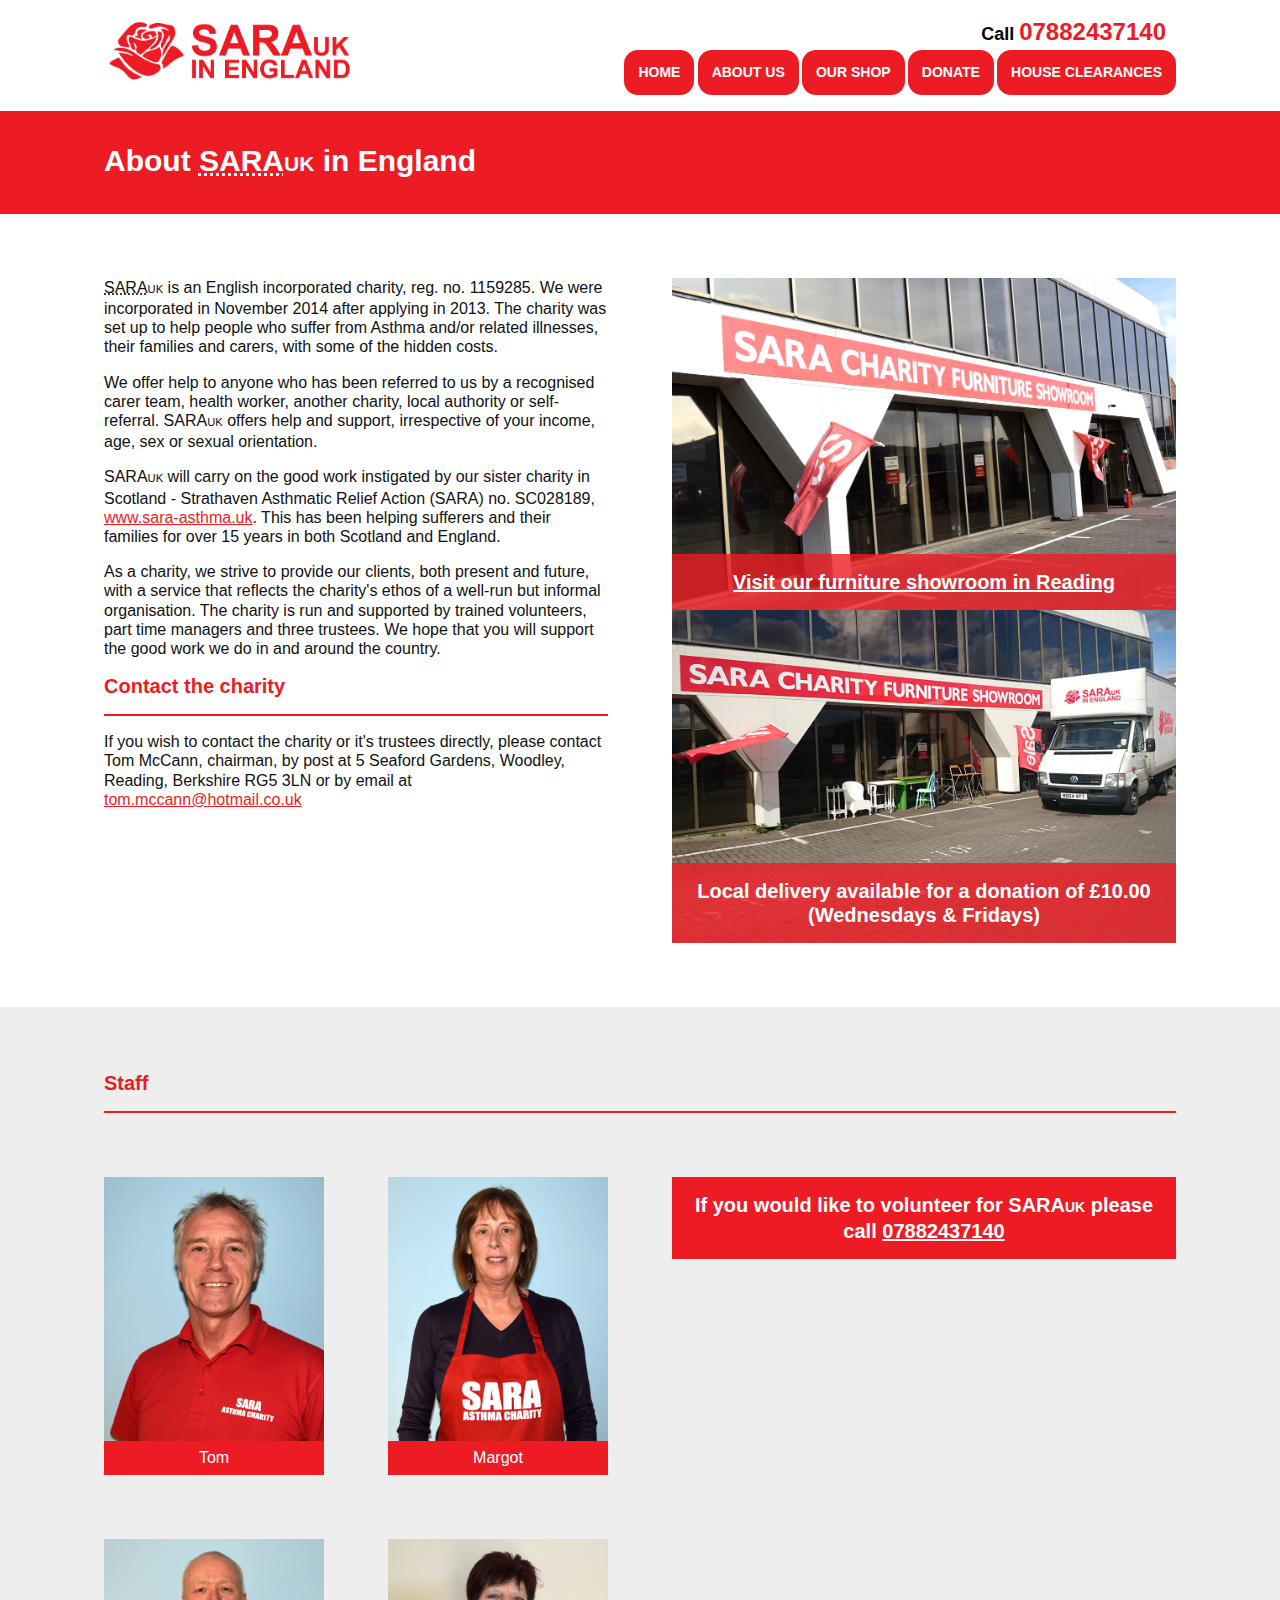
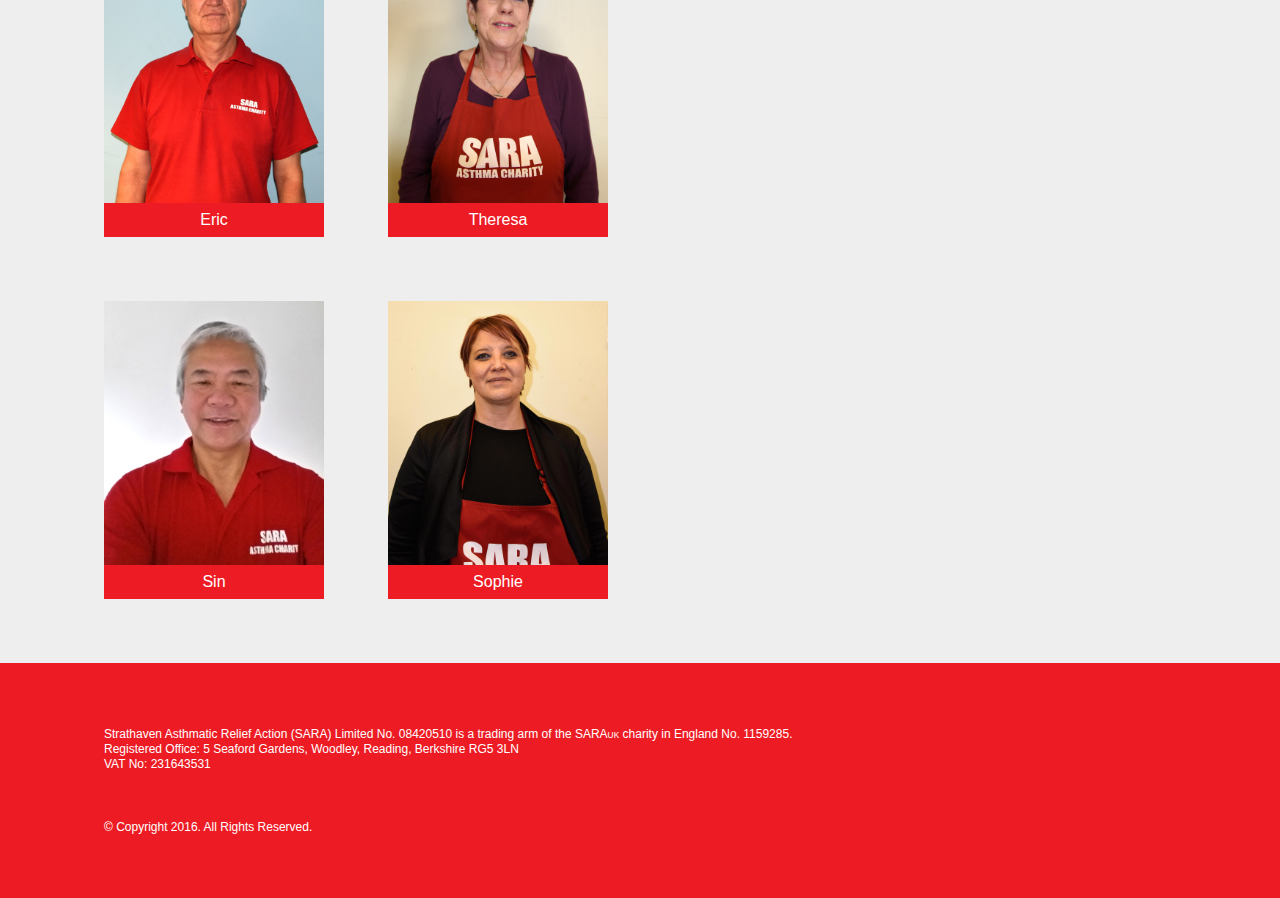
==== commit 3aac00e7: "Removed error pages. Removed Google analytics any other cookie scripts so that the site doesn't brea" ====
--- a/about-us.html
+++ b/about-us.html
@@ -43,12 +43,9 @@
                 <div class="content">
                     <div id="contact">
                         <div class="icon s-show m-show l-hide xl-hide" id="hamburger"></div>
-                        <a class="icon s-show m-hide l-hide xl-hide" id="tel" href="tel:+447882437140"
-                           onclick="ga('send', 'event', 'Click', Contact', 'Telephone', 'Header Icon');"
-                           title="Call 07882437140"></a><span class="s-hide m-show l-show xl-show">Call <a
-                            href="tel:+447882437140"
-                            onclick="ga('send', 'event', 'Click', 'Contact', 'Telephone', 'Header Text');"
-                            title="Call 07882437140">07882437140</a></span>
+                        <a class="icon s-show m-hide l-hide xl-hide" id="tel" href="tel:+447882437140"></a><span
+                            class="s-hide m-show l-show xl-show">Call <a
+                            href="tel:+447882437140">07882437140</a></span>
                     </div>
                     <div class="s-hide m-hide l-show xl-show" id="mainNav">
                         <div class="nav">
@@ -94,9 +91,7 @@
                                 sex or sexual orientation. </p>
                             <p>SARA<span class="uk">UK</span> will carry on the good work instigated by our sister
                                 charity in Scotland - Strathaven Asthmatic Relief Action (SARA) no. SC028189, <a
-                                        href="http://www.sara-asthma.uk/"
-                                        onclick="ga('send', 'event', 'Click', 'Outbound', 'sara-asthma.uk');"
-                                        title="Visit www.sara-asthma.uk" target="_blank">www.sara-asthma.uk</a>. This
+                                        href="http://www.sara-asthma.uk/" target="_blank">www.sara-asthma.uk</a>. This
                                 has been helping sufferers and their families for over 15 years in both Scotland and
                                 England.</p>
                             <p>As a charity, we strive to provide our clients, both present and future, with a service
@@ -107,9 +102,8 @@
                                 <h2 class="h1">Contact the charity</h2>
                                 <p>If you wish to contact the charity or it's trustees directly, please contact Tom
                                     McCann, chairman, by post at 5 Seaford Gardens, Woodley, Reading, Berkshire RG5 3LN
-                                    or by email at <a href="mailto:tom.mccann@hotmail.co.uk"
-                                                      onclick="ga('send', 'event', 'Click', 'Contact', 'Email', 'About Us page');"
-                                                      title="Email tom.mccann@hotmail.co.uk">tom.mccann@hotmail.co.uk</a>
+                                    or by email at <a
+                                            href="mailto:tom.mccann@hotmail.co.uk">tom.mccann@hotmail.co.uk</a>
 
                                 </p>
                             </div>
@@ -198,9 +192,8 @@
                                 <div class="content">
                                     <aside class="box">
                                         <h1 class="center">If you would like to volunteer for SARA<span
-                                                class="uk">UK</span> please call <a href="tel:+447882437140"
-                                                                                    onclick="ga('send', 'event', 'Click', 'Contact', 'Telephone', 'About Us page');"
-                                                                                    title="Call 07882437140">07882437140</a>
+                                                class="uk">UK</span> please call <a
+                                                href="tel:+447882437140">07882437140</a>
                                         </h1>
                                     </aside>
                                 </div>
@@ -218,70 +211,14 @@
                         class="uk">UK</span> charity in England No. 1159285. <br>Registered Office: 5 Seaford Gardens, Woodley, Reading, Berkshire RG5 3LN <br>VAT No: 231643531</span>
                 </div>
             </div>
-            <div class="column m-span-6 l-span-6 xl-span-3" id="newsletter">
-                <div class="content"><span class="heading">Sign up to our newsletters:</span>
-                    <form action="http://email-campaigns.joontide.com/t/i/s/kugir/" method="post" id="subForm">
-                        <input id="fieldName" name="cm-name" type="text" placeholder="Name">
-                        <input id="fieldEmail" name="cm-kugir-kugir" type="email" placeholder="Email" required>
-                        <button type="submit">Subscribe</button>
-                    </form>
-                </div>
-            </div>
             <div class="column m-span-6 l-span-6 xl-span-6" id="copyright">
                 <div class="content">
                     <p>&copy; Copyright 2016. All Rights Reserved.</p>
                 </div>
             </div>
-            <div class="column m-span-6 l-span-6 xl-span-6" id="terms">
-                <div class="content">
-                    <ul class="inline-list">
-                        <li class="first"><a class="iubenda-nostyle no-brand iubenda-embed"
-                                             href="//www.iubenda.com/privacy-policy/#{iubenaID}"
-                                             onclick="ga('send', 'event', 'Click', 'Legal', 'Privacy Policy');"
-                                             title="Privacy Policy">Privacy Policy</a></li>
-                        <li><a class="iubenda-nostyle no-brand iubenda-embed"
-                               href="//www.iubenda.com/privacy-policy/7827876/cookie-policy"
-                               onclick="ga('send', 'event', 'Click', 'Legal', 'Cookie Policy');" title="Cookie Policy">Cookie
-                            Policy</a></li>
-                    </ul>
-                </div>
-            </div>
         </footer>
     </div>
 </div>
-<script>
-    (function (i, s, o, g, r, a, m) {
-        i['GoogleAnalyticsObject'] = r;
-        i[r] = i[r] || function () {
-                    (i[r].q = i[r].q || []).push(arguments)
-                }, i[r].l = 1 * new Date();
-        a = s.createElement(o),
-                m = s.getElementsByTagName(o)[0];
-        a.async = 1;
-        a.src = g;
-        m.parentNode.insertBefore(a, m)
-    })(window, document, 'script', '//www.google-analytics.com/analytics.js', 'ga');
-
-    ga('create', 'UA-75990628-1', 'auto');
-    ga('send', 'pageview');
-</script>
-<script>var ppid = 7827876;
-(function (w, d) {
-    var loader = function () {
-        var s = d.createElement("script"), tag = d.getElementsByTagName("script")[0];
-        s.src = "//cdn.iubenda.com/iubenda.js";
-        tag.parentNode.insertBefore(s, tag);
-    };
-    if (w.addEventListener) {
-        w.addEventListener("load", loader, false);
-    } else if (w.attachEvent) {
-        w.attachEvent("onload", loader);
-    } else {
-        w.onload = loader;
-    }
-})(window, document);
-
-</script>
 <script async src="./sources/js/core.min.js"></script>
 </body>
 </html>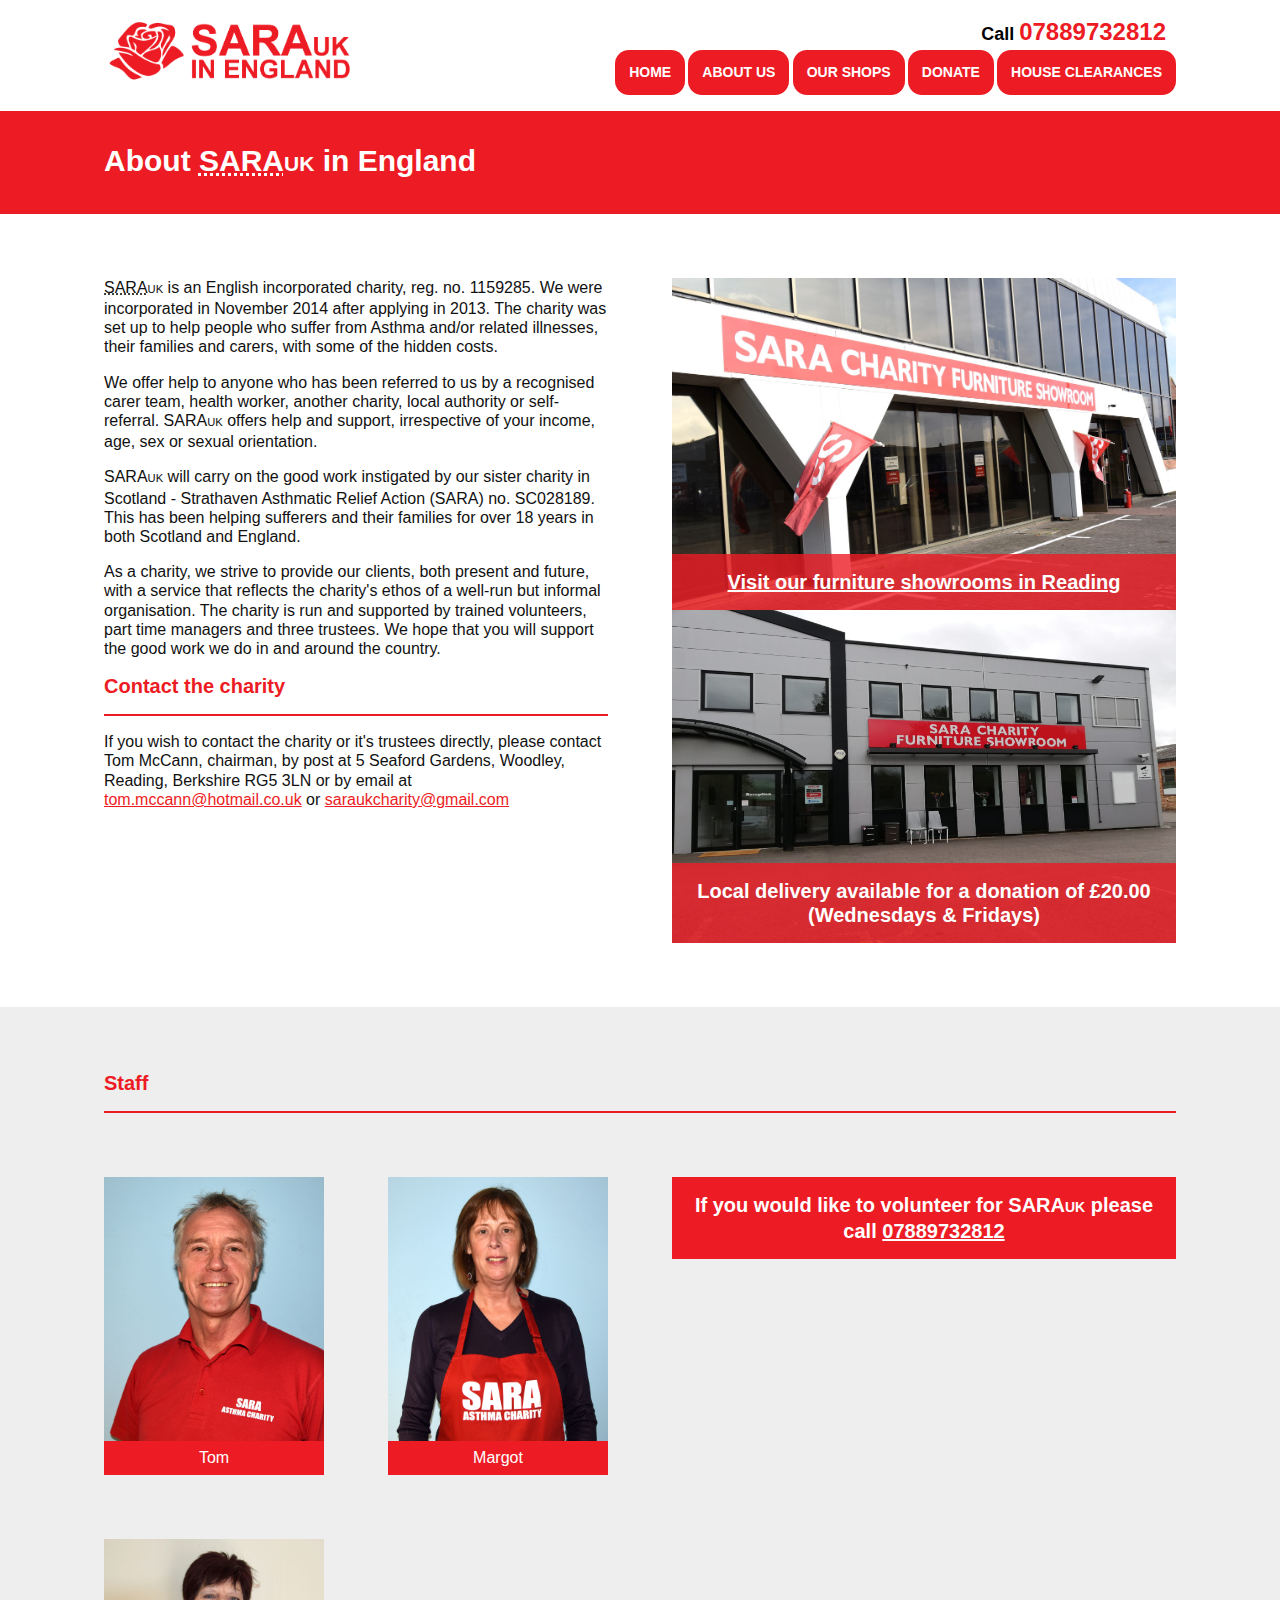
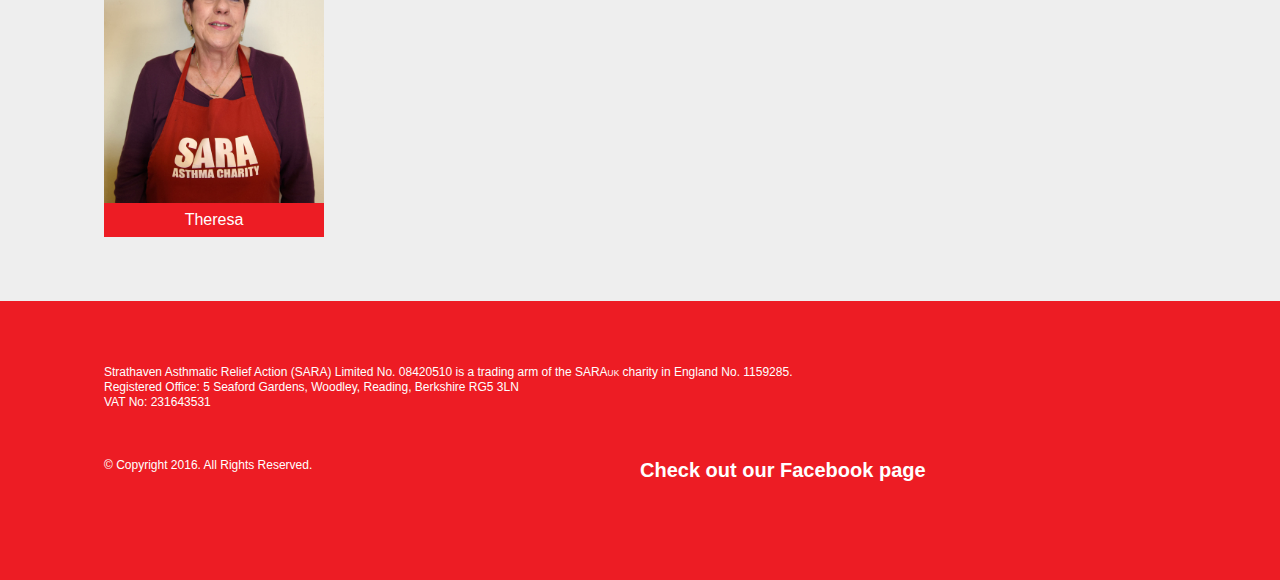
==== commit 4b4e5007: "Updates" ====
--- a/about-us.html
+++ b/about-us.html
@@ -15,6 +15,7 @@
     <link rel="apple-touch-icon-precomposed" sizes="72x72" href="./sara-uk-england-icon-72x72.png">
     <link rel="apple-touch-icon-precomposed" href="./sara-uk-england-icon-57x57.png">
     <link rel="stylesheet" href="./sources/css/styles.min.css">
+    <link rel="stylesheet" href="https://use.fontawesome.com/releases/v5.3.1/css/all.css" integrity="sha384-mzrmE5qonljUremFsqc01SB46JvROS7bZs3IO2EmfFsd15uHvIt+Y8vEf7N7fWAU" crossorigin="anonymous">
 </head>
 <body class="horizontal fixed" id="about-us">
 <div id="detectDevice" hidden></div>
@@ -25,7 +26,7 @@
         <ul>
             <li class="first"><a href="./" title="Home page">Home</a></li>
             <li><a href="./about-us.html" title="About Us page">About Us</a></li>
-            <li><a href="./our-shop.html" title="Our Shop page">Our Shop</a></li>
+            <li><a href="./our-shops.html" title="Our Shop page">Our Shops</a></li>
             <li><a href="./donate.html" title="Donate page">Donate</a></li>
             <li><a href="./house-clearances.html" title="House Clearances page">House Clearances</a></li>
         </ul>
@@ -43,16 +44,16 @@
                 <div class="content">
                     <div id="contact">
                         <div class="icon s-show m-show l-hide xl-hide" id="hamburger"></div>
-                        <a class="icon s-show m-hide l-hide xl-hide" id="tel" href="tel:+447882437140"></a><span
+                        <a class="icon s-show m-hide l-hide xl-hide" id="tel" href="tel:+447889732812"></a><span
                             class="s-hide m-show l-show xl-show">Call <a
-                            href="tel:+447882437140">07882437140</a></span>
+                            href="tel:+447889732812">07889732812</a></span>
                     </div>
                     <div class="s-hide m-hide l-show xl-show" id="mainNav">
                         <div class="nav">
                             <ul>
                                 <li class="first"><a href="./" title="Home page">Home</a></li>
                                 <li><a href="./about-us.html" title="About Us page">About Us</a></li>
-                                <li><a href="./our-shop.html" title="Our Shop page">Our Shop</a></li>
+                                <li><a href="./our-shops.html" title="Our Shop page">Our Shops</a></li>
                                 <li><a href="./donate.html" title="Donate page">Donate</a></li>
                                 <li><a href="./house-clearances.html" title="House Clearances page">House Clearances</a>
                                 </li>
@@ -90,9 +91,8 @@
                                         class="uk">UK</span> offers help and support, irrespective of your income, age,
                                 sex or sexual orientation. </p>
                             <p>SARA<span class="uk">UK</span> will carry on the good work instigated by our sister
-                                charity in Scotland - Strathaven Asthmatic Relief Action (SARA) no. SC028189, <a
-                                        href="http://www.sara-asthma.uk/" target="_blank">www.sara-asthma.uk</a>. This
-                                has been helping sufferers and their families for over 15 years in both Scotland and
+                                charity in Scotland - Strathaven Asthmatic Relief Action (SARA) no. SC028189. This
+                                has been helping sufferers and their families for over 18 years in both Scotland and
                                 England.</p>
                             <p>As a charity, we strive to provide our clients, both present and future, with a service
                                 that reflects the charity's ethos of a well-run but informal organisation. The charity
@@ -102,8 +102,8 @@
                                 <h2 class="h1">Contact the charity</h2>
                                 <p>If you wish to contact the charity or it's trustees directly, please contact Tom
                                     McCann, chairman, by post at 5 Seaford Gardens, Woodley, Reading, Berkshire RG5 3LN
-                                    or by email at <a
-                                            href="mailto:tom.mccann@hotmail.co.uk">tom.mccann@hotmail.co.uk</a>
+                                    or by email at <a href="mailto:tom.mccann@hotmail.co.uk">tom.mccann@hotmail.co.uk</a> or
+                                    <a href="mailto:saraukcharity@gmail.com">saraukcharity@gmail.com</a>
 
                                 </p>
                             </div>
@@ -116,17 +116,17 @@
                                         src="./sources/images/front-of-bennet-road-furniture-showroom.jpg"
                                         alt="Front of Bennet Road Furniture Showroom">
                                     <div class="box overlay-bottom">
-                                        <h1 class="center"><a href="./our-shop.html#bennet-road"
-                                                              title="Bennet Road Furniture Showroom">Visit our furniture
-                                            showroom in Reading</a></h1>
+                                        <h1 class="center"><a href="./our-shops.html#bennet-road"
+                                                              title="Furniture Showrooms">Visit our furniture
+                                            showrooms in Reading</a></h1>
                                     </div>
                                 </div>
                             </aside>
                             <aside>
-                                <div class="aspect-ratio-6x4"><img src="./sources/images/van.jpg"
+                                <div class="aspect-ratio-6x4"><img src="./sources/images/richfield-showroom-front.jpg"
                                                                    alt="SARA Delivery Van">
                                     <div class="box overlay-bottom">
-                                        <h1 class="center">Local delivery available for a donation of £10.00 (Wednesdays
+                                        <h1 class="center">Local delivery available for a donation of £20.00 (Wednesdays
                                             &amp; Fridays)</h1>
                                     </div>
                                 </div>
@@ -158,13 +158,13 @@
                                     </figure>
                                 </div>
                             </div>
-                            <div class="column m-span-6 l-span-6 xl-span-6">
+                            <!-- <div class="column m-span-6 l-span-6 xl-span-6">
                                 <div class="content">
                                     <figure><img src="./sources/images/eric.jpg" alt="Eric">
                                         <figcaption>Eric</figcaption>
                                     </figure>
                                 </div>
-                            </div>
+                            </div> -->
                             <div class="column m-span-6 l-span-6 xl-span-6">
                                 <div class="content">
                                     <figure><img src="./sources/images/theresa.jpg" alt="Theresa">
@@ -172,7 +172,7 @@
                                     </figure>
                                 </div>
                             </div>
-                            <div class="column m-span-6 l-span-6 xl-span-6">
+                            <!-- <div class="column m-span-6 l-span-6 xl-span-6">
                                 <div class="content">
                                     <figure><img src="./sources/images/sin.jpg" alt="Sin">
                                         <figcaption>Sin</figcaption>
@@ -185,7 +185,7 @@
                                         <figcaption>Sophie</figcaption>
                                     </figure>
                                 </div>
-                            </div>
+                            </div> -->
                         </div>
                         <div class="column m-span-6 l-span-6 xl-span-6 margin-0">
                             <div class="column">
@@ -193,7 +193,7 @@
                                     <aside class="box">
                                         <h1 class="center">If you would like to volunteer for SARA<span
                                                 class="uk">UK</span> please call <a
-                                                href="tel:+447882437140">07882437140</a>
+                                                href="tel:+447889732812">07889732812</a>
                                         </h1>
                                     </aside>
                                 </div>
@@ -216,9 +216,15 @@
                     <p>&copy; Copyright 2016. All Rights Reserved.</p>
                 </div>
             </div>
+            <div class="column m-span-6 l-span-6 xl-span-6">
+                <div class="facebook">
+                    <h2 style="color:white">Check out our Facebook page</h2>
+                    <a href="https://www.facebook.com/saraukcharity/?modal=admin_todo_tour" target=_blank><i class="fab fa-10x fa-facebook-square"></i></a>
+                </div>
+            </div>
         </footer>
     </div>
 </div>
 <script async src="./sources/js/core.min.js"></script>
 </body>
-</html>+</html>
